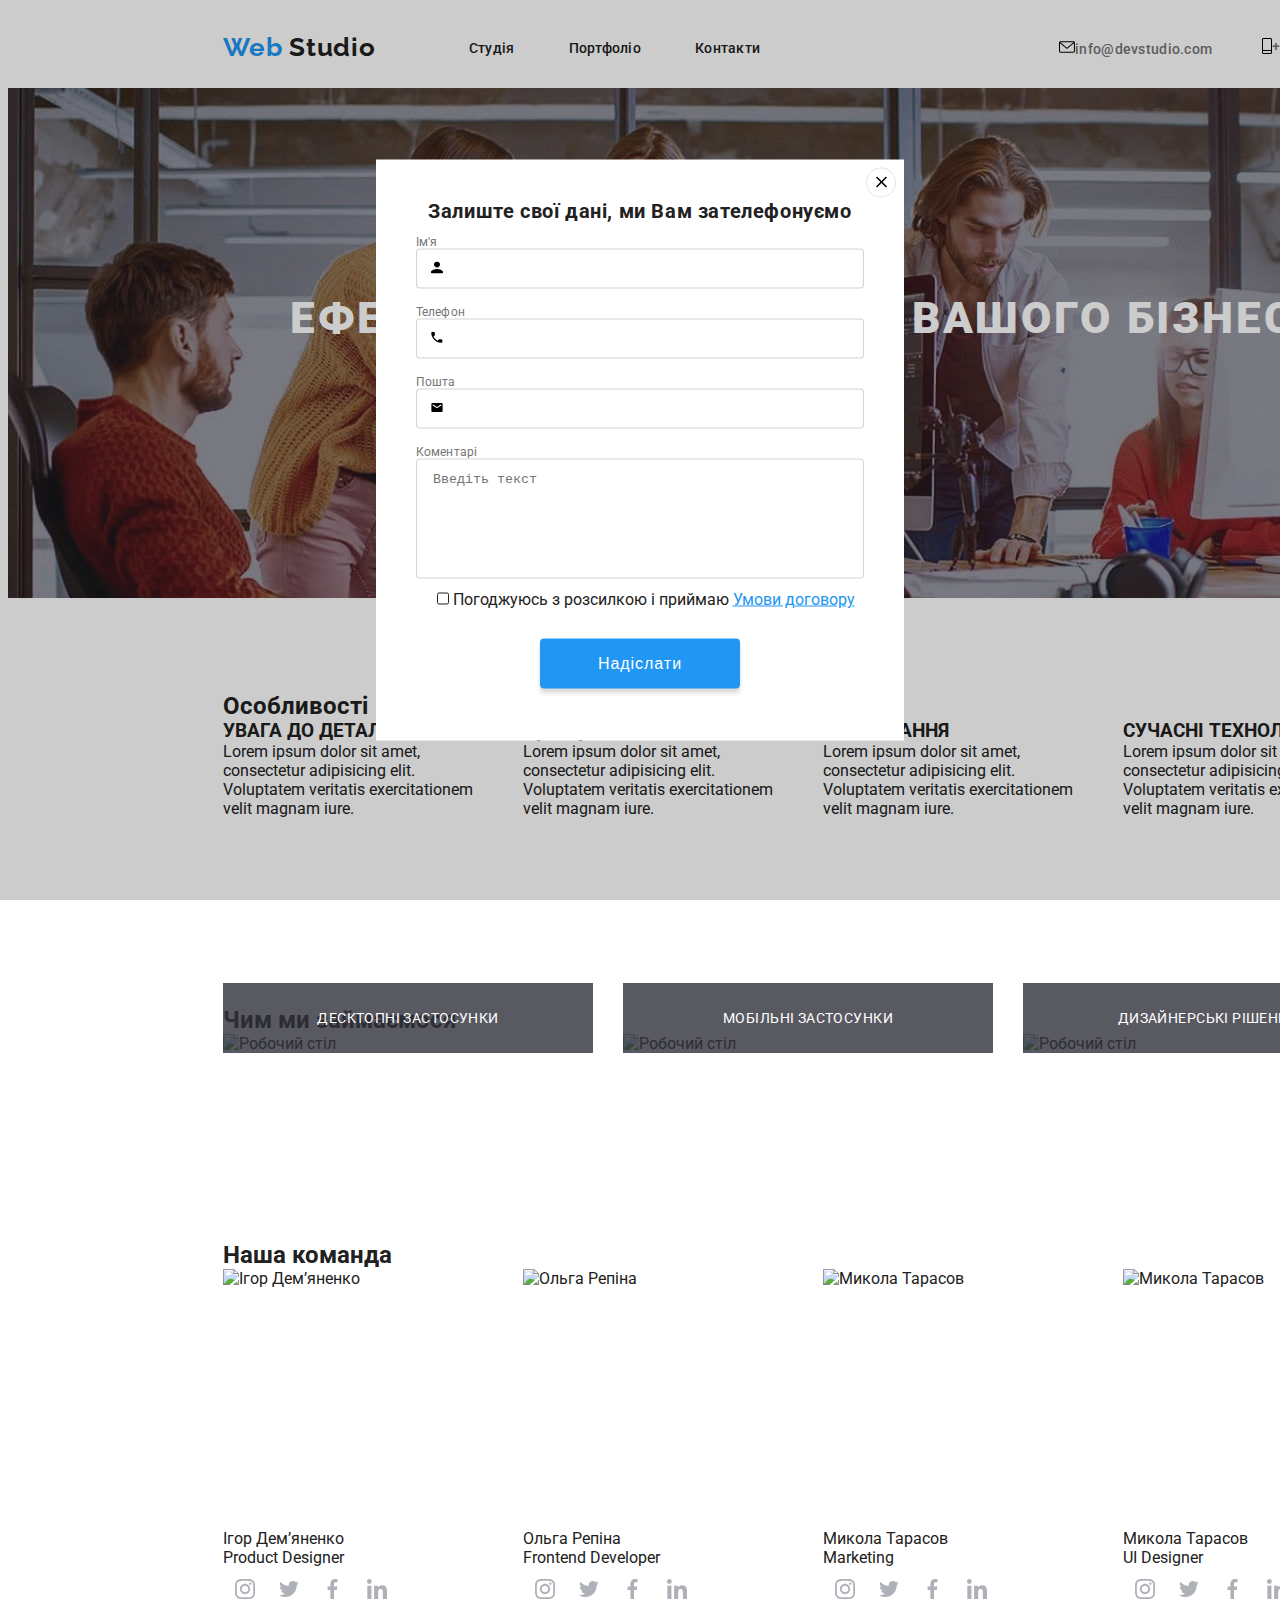
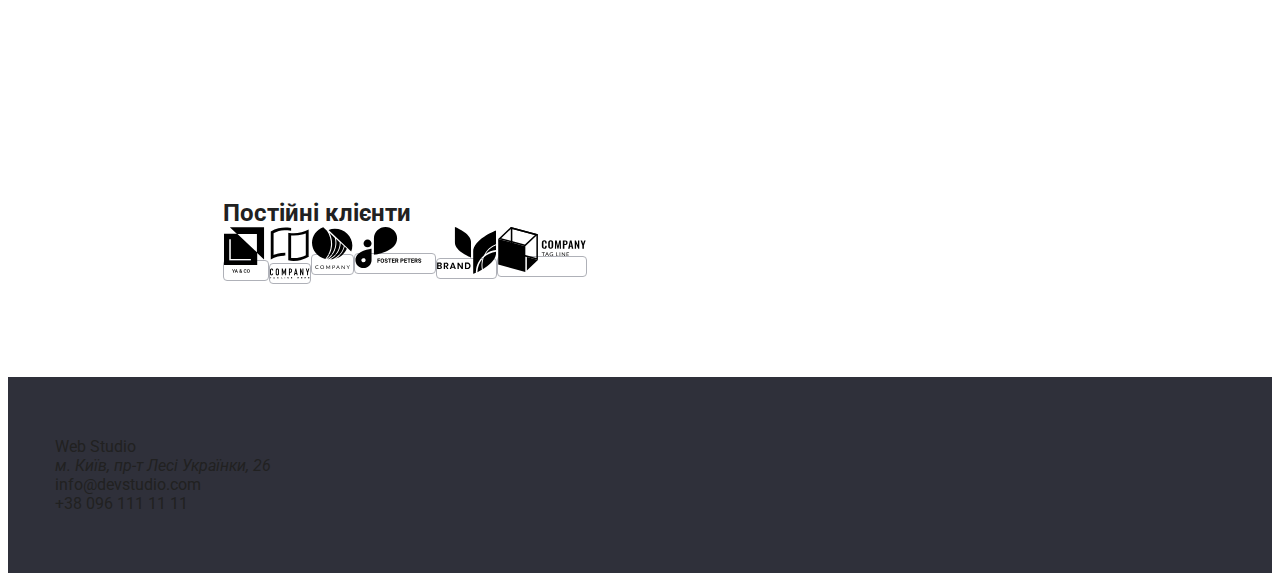
==== index.html @ 1bd87826 "додає сас" ====
<!DOCTYPE html>
<html lang="en">
<head>
    <meta charset="UTF-8">
    <meta http-equiv="X-UA-Compatible" content="IE=edge">
    <meta name="viewport" content="width=device-width, initial-scale=1.0">
    <link rel="preconnect" href="https://fonts.googleapis.com">
    <link rel="preconnect" href="https://fonts.gstatic.com" crossorigin>
    <link href="https://fonts.googleapis.com/css2?family=Raleway:wght@700&family=Roboto:wght@400;500;700&display=swap" rel="stylesheet"> 
    <link rel="stylesheet" href="./css/main.min.css">

    <title>Webstudio</title>
</head>
<body>
    <!-- Шапка -->
   
        <head >
           
            <section class="section header">
            <div class="container nav">
            <a class="logo" href="./"><span>Web</span> Studio</a>
            <nav>
               <ul class="nav-list">
                <li class="nav-item">
                    <a class="nav-link" href="./">Студія</a>
                </li>
                <li class="nav-item">
                    <a class="nav-link" href="./portfolio.html">Портфоліо</a>
                </li>
                <li class="nav-item">
                    <a class="nav-link" href="./">Контакти</a>
                </li>
               </ul>
            </nav>
            <ul  class="contacts-list">
                <li class="contact-item">
                    <a class="contact-link" href="">
                        <svg width="16" height="12" class="svg-icon">
                            <use href="./images/symbol-defs.svg#icon-email"></use>
                        </svg>
                        info@devstudio.com</a>
                   
 
                </li>
                <li class="contact-item">
                    <a class="contact-link" href="">
                        <svg width="10" height="16" class="svg-icon">
                            <use href="./images/symbol-defs.svg#icon-phone"></use>
                        </svg>
                        +38 096 111 11 11</a>
                </li>
            </ul>
       
        
           </div>
        </section>
        </head>
        <main>
            <!-- Секція герой -->
            <section class="section hero">
            <div class="container" style="text-align:center">
                <h1 class="hero-title">Ефективні рішення для вашого бізнесу</h1>
                <button class="hero-button" type="button" data-modal-open>Замовити послугу</button>
                <!-- бекдроп -->
            <div class="backdrop " data-modal>
            <!-- модальне вікно -->
            <div class="modal">
            <button class="closebutton" type="button" data-modal-close>
                <svg class="svgclosebutton" width="18" height="18">
                    <use href="./images/symbol-defs.svg#close"></use>
                </svg>
            </button>
            <h2 class="modal-title">
                Залиште свої дані, ми Вам зателефонуємо
            </h2>
            <ul class="fields">
                <li class="field-item">
                    <label for="name">Ім'я</label>
                    <input  class="modal-input" type="text" name="name" id="name" >
                    <svg width="12" height="12" class="modal-icon">
                        <use href="./images/symbol-defs.svg#name"></use>
                    </svg>

                </li>
                <li class="field-item">
                    <label for="tel">Телефон</label>
                    <input  class="modal-input" type="tel" name="tel" id="tel">
                    <svg width="12" height="12" class="modal-icon">
                        <use href="./images/symbol-defs.svg#tel"></use>
                    </svg>
                </li>
                <li class="field-item">
                    <label for="mail">Пошта</label>
                    <input  class="modal-input" type="mail" name="mail" id="mail">
                    <svg width="12" height="12" class="modal-icon">
                        <use href="./images/symbol-defs.svg#email"></use>
                    </svg>
                </li>
                <li class="field-item">
                    <label for="comment">Коментарі</label>
                    <textarea  class="modal-input "  name="comment" id="comment" placeholder="Введіть текст"></textarea>
                </li>
            </ul>
            <div class="checkbox">
                <label>
                    <input class="modallink" type="checkbox" name="checkbox" >
                     <svg class="checkbox-icon" width="12" height="12" >
                         <use href="./images/symbol-defs.svg#check"></use>
                     </svg>
                     Погоджуюсь з розсилкою і приймаю 
                     <a  class="checkbox-link" href="">Умови договору</a>
                    
                 </label>
            </div>
           
            <button class="modal-button" type="button">
                <p class="modalbuttontext">Надіслати</p>
            </button>
            
         </div>
        </div>
    </div>
            </section>
            <section class="section">
                <!-- Секція осоюливості -->
               <div class="container">
                <h2>Особливості</h2>
                <ul class="fetures">
                    <li class="fetures-item">
                        <h3>УВАГА ДО ДЕТАЛЕЙ</h3>
                        <p> Lorem ipsum dolor sit amet, consectetur adipisicing elit. Voluptatem veritatis exercitationem velit magnam iure.</p>
                    </li>
                    <li class="fetures-item">
                        <h3>ПунктуальнІсть</h3>
                        <p>Lorem ipsum dolor sit amet, consectetur adipisicing elit. Voluptatem veritatis exercitationem velit magnam iure.</p>
                    </li>
                    <li class="fetures-item">
                        <h3>ПЛАНУВАННЯ</h3>
                        <p> Lorem ipsum dolor sit amet, consectetur adipisicing elit. Voluptatem veritatis exercitationem velit magnam iure.</p>
                    </li>
                    <li class="fetures-item">
                        <h3>СУЧАСНІ ТЕХНОЛОГІЇ</h3>
                        <p>Lorem ipsum dolor sit amet, consectetur adipisicing elit. Voluptatem veritatis exercitationem velit magnam iure. </p>
                    </li>
                </ul>
               </div>
            </section>
            <section class="section" >
                <!-- Чим ми займаємось -->
               <div class="container">
                 <h2>Чим ми займаємося</h2>
                <ul class="work">
                    <li class="work-item">
                        <div class="thumbwhatwedo">
                            <img src="./images/img (2).jpg" alt="Робочий стіл">
                        
                        <div class="overlaywhatwedo">
                            <p class="overlaywhatwedo-text">
                                ДЕСКТОПНІ ЗАСТОСУНКИ
                            </p>
                            </div>
                        </div>
                        
                    </li> 
                    <li class="work-item">
                        <div class="thumbwhatwedo">
                            <img src="./images/img (1).jpg" alt="Робочий стіл">
                        
                        <div class="overlaywhatwedo">
                            <p class="overlaywhatwedo-text">
                                МОБІЛЬНІ ЗАСТОСУНКИ
                            </p>
                            </div>
                        </div>
                        
                    </li>
                     <li class="work-item">
                        <div class="thumbwhatwedo">
                            <img src="./images/img (3).jpg" alt="Робочий стіл">
                        
                        <div class="overlaywhatwedo">
                            <p class="overlaywhatwedo-text">
                                ДИЗАЙНЕРСЬКІ РІШЕННЯ
                            </p>
                            </div>
                        </div>
                        
                    </li>
                </ul>
            </div>
            </section>
            <!-- Наша команда-->
            <section class="section">
                <div class="container">
                    <h2>Наша команда</h2>
                    <ul class="team">
                        <li class="team-members">
                            <img src="./images/img.jpg" alt="Ігор Дем’яненко">
                            <p>Ігор Дем’яненко</p>
                            <p>Product Designer</p>
                            <ul class="sosialmedia">
                                <li><a class="svglist"  href="">
                                    <svg class="svgstyle">
                                    <use  href="./images/symbol-defs.svg#icon-instagram" ></use>
                                    </svg>
                                    </a>
                                </li>
                                <li><a class="svglist"  href="">
                                    <svg class="svgstyle">
                                    <use href="./images/symbol-defs.svg#icon-twitter" ></use>
                                    </svg>
                                     </a>
                                </li>
                                <li><a class="svglist"  href="">
                                    <svg  class="svgstyle">
                                    <use href="./images/symbol-defs.svg#icon-facebook" ></use>
                                    </svg>
                                    </a>
                                </li>
                                <li><a class="svglist"  href="">
                                    
                                    <svg class="svgstyle">
                                    <use href="./images/symbol-defs.svg#icon-in" ></use>
                                    </svg>
                                    </a>
                                 </li>
                            </ul>
                           
                        </li>
                        <li class="team-members">
                            <img src="./images/img (4).jpg" alt="Ольга Репіна">
                            <p>Ольга Репіна</p>
                            <p>Frontend Developer</p>
                            <ul class="sosialmedia">
                                <li><a class="svglist" href="">
                                    <svg class="svgstyle">
                                    <use  href="./images/symbol-defs.svg#icon-instagram" ></use>
                                    </svg>
                                    </a>
                                </li>
                                <li><a class="svglist" href="">
                                    <svg class="svgstyle">
                                    <use href="./images/symbol-defs.svg#icon-twitter" ></use>
                                    </svg>
                                     </a>
                                </li>
                                <li><a class="svglist" href="">
                                    <svg class="svgstyle">
                                    <use href="./images/symbol-defs.svg#icon-facebook" ></use>
                                    </svg>
                                    </a>
                                </li>
                                <li><a class="svglist" href="">
                                    
                                    <svg class="svgstyle">
                                    <use href="./images/symbol-defs.svg#icon-in" ></use>
                                    </svg>
                                    </a>
                                 </li>
                            </ul>
                        </li>
                        <li class="team-members">
                            <img src="./images/img (5).jpg" alt="Микола Тарасов">
                            <p>Микола Тарасов</p>
                            <p>Marketing</p>
                            <ul class="sosialmedia">
                                <li><a class="svglist" href="">
                                    <svg class="svgstyle">
                                    <use  href="./images/symbol-defs.svg#icon-instagram" ></use>
                                    </svg>
                                    </a>
                                </li>
                                <li><a class="svglist" href="">
                                    <svg class="svgstyle">
                                    <use href="./images/symbol-defs.svg#icon-twitter" ></use>
                                    </svg>
                                     </a>
                                </li>
                                <li><a class="svglist" href="">
                                    <svg class="svgstyle">
                                    <use href="./images/symbol-defs.svg#icon-facebook" ></use>
                                    </svg>
                                    </a>
                                </li>
                                <li><a class="svglist" href="">
                                    
                                    <svg class="svgstyle">
                                    <use href="./images/symbol-defs.svg#icon-in" ></use>
                                    </svg>
                                    </a>
                                 </li>
                            </ul>
                        </li>
                        <li class="team-members">
                            <img src="./images/img (6).jpg" alt="Микола Тарасов">
                            <p>Микола Тарасов</p>
                            <p>UI Designer</p>
                            <ul class="sosialmedia">
                                <li><a class="svglist" href="">
                                    <svg class="svgstyle">
                                    <use  href="./images/symbol-defs.svg#icon-instagram" ></use>
                                    </svg>
                                    </a>
                                </li>
                                <li><a class="svglist" href="">
                                    <svg class="svgstyle">
                                    <use href="./images/symbol-defs.svg#icon-twitter" ></use>
                                    </svg>
                                     </a>
                                </li>
                                <li><a class="svglist" href="">
                                    <svg class="svgstyle">
                                    <use href="./images/symbol-defs.svg#icon-facebook" ></use>
                                    </svg>
                                    </a>
                                </li>
                                <li><a class="svglist" href="">
                                    
                                    <svg class="svgstyle">
                                    <use href="./images/symbol-defs.svg#icon-in" ></use>
                                    </svg>
                                    </a>
                                 </li>
                            </ul> 
                        </li>
                    </ul>
                </div>
            </section>
            <!-- Постійні клієнти -->
            <section class="section">
                <div class="container">
                    <h2 class="title">Постійні клієнти</h2>
                    <ul class="customers-list">
                        <li class="customers-item">
                            <a href="" class="customers-link">
                                <svg width="44.27px" height="49.23px">
                                    <use href="./images/symbol-defs.svg#icon-yago"></use>
                                </svg>
                            </a></li>
                        <li class="customers-item">
                            <a href="" class="customers-link">
                                <svg width="40" height="52">
                                    <use href="./images/symbol-defs.svg#icon-company-teg-line-here"></use>
                                </svg>
                            </a></li>
                        <li class="customers-item">
                            <a href="" class="customers-link">
                                <svg  width="41" height="42.6">
                                    <use href="./images/symbol-defs.svg#icon-company"></use>
                                </svg>
                            </a></li>
                        <li class="customers-item">
                            <a href="" class="customers-link">
                                <svg  width="79.66px" height="42.02">
                                    <use href="./images/symbol-defs.svg#icon-fostern-peterns"></use>
                                </svg>
                            </a></li>
                        <li class="customers-item">
                            <a href="" class="customers-link">
                               <svg  width="59" height="47">
                                <use href="./images/symbol-defs.svg#icon-brand"></use>
                               </svg>
                            </a></li>
                        <li class="customers-item">
                            <a href="" class="customers-link">
                               <svg  width="88.48px" height="45.44">
                                <use href="./images/symbol-defs.svg#icon-company-tag-line"></use>
                               </svg>
                            </a></li>
                    </ul>
                </div>
            </section>
        </main>
        <!-- футер -->
        <footer class="footer">
           <div class="container">
             <a href="./"><span>Web</span> Studio</a>
            <address>м. Київ, пр-т Лесі Українки, 26</address>
            <ul>
                
                <li>
                    <a href="mail:info@devstudio.com">info@devstudio.com</a>
                </li>
                <li>
                    <a href="tel:+380961111111">+38 096 111 11 11</a>
                </li>
            </ul>
        </div>
        </footer>
        <script src="./Js/jmodal.js" type="module"></script>
</body>
</html>
---- css/main.min.css ----
:root{--accent-color: #2196F3;--primary-text-color: #212121;--secondary-text-color:#757575;--thirdly-text-color: #FFFFFF;--background-color:#2F303A;--svg:#AFB1B8;--card-border-line: #EEEEEE}body{font-family:"Roboto",sans-serif;color:var(--primary-text-color)}*,*::before,*::after{-webkit-box-sizing:border-box;box-sizing:border-box}h1,h2,h3,p,ul{padding:0;margin:0}a{text-decoration:none;margin:0;padding:0;color:var(--primary-text-color)}ul{list-style:none}img{display:block;max-width:100%;height:auto}.section{width:1600px;padding-top:94px;padding-bottom:94px}.container{width:1200px;padding-left:15px;padding-right:15px;margin-left:auto;margin-right:auto}.section.header{padding-top:24px;padding-bottom:25px}.container.nav{display:-webkit-box;display:-ms-flexbox;display:flex;-webkit-box-align:center;-ms-flex-align:center;align-items:center}.logo{font-family:"Raleway";font-style:normal;font-weight:700;font-size:26px;line-height:31px;letter-spacing:.03em;color:#212121}.logo span{color:var(--accent-color)}nav{margin-left:93px}.nav-list{display:-webkit-box;display:-ms-flexbox;display:flex}.nav-item:not(:first-child){margin-left:54px}.nav-link,.contact-link{font-style:normal;font-weight:500;font-size:14px;line-height:16px;letter-spacing:.02em;color:var(--primary-text-color);-webkit-transition:color 250ms cubic-bezier(0.4, 0, 0.2, 1) 250ms;transition:color 250ms cubic-bezier(0.4, 0, 0.2, 1) 250ms}.svg-icon{border-right:10px}.nav-link:hover,.nav-link:focus,.contact-link:hover,.contact-link:focus{color:var(--accent-color)}.contacts-list{display:-webkit-box;display:-ms-flexbox;display:flex;margin-left:auto}.contact-item:not(:first-child){margin-left:50px}.contact-link{color:var(--secondary-text-color);display:-webkit-inline-box;display:-ms-inline-flexbox;display:inline-flex}.hero{padding-top:200px;padding-bottom:200px;background-image:-webkit-gradient(linear, left bottom, left top, from(rgba(47, 48, 58, 0.4)), to(rgba(47, 48, 58, 0.4))),url(/images/images.hero/Img\ \(3\)\ \(1\).jpg);background-image:linear-gradient(0deg, rgba(47, 48, 58, 0.4), rgba(47, 48, 58, 0.4)),url(/images/images.hero/Img\ \(3\)\ \(1\).jpg);background-size:center}section{width:1600px;padding-top:94px;padding-bottom:94px}.hero,footer{background-color:var(--background-color)}.hero-title{font-style:normal;font-weight:900;font-size:44px;line-height:60px;text-align:center;letter-spacing:.06em;text-transform:uppercase;color:var(--thirdly-text-color)}.hero-button{display:-webkit-inline-box;display:-ms-inline-flexbox;display:inline-flex;background-color:var(--accent-color);color:var(--thirdly-text-color);font-weight:700;font-size:16px;line-height:30px;border:none;border-radius:4px;padding:10px 24px;cursor:pointer}.backdrop{z-index:3;position:fixed;top:0;left:0;width:100%;height:100%;background-color:rgba(0,0,0,.2)}.backdrop.is-hidden{opacity:0;pointer-events:none}.modal{position:absolute;top:50%;left:50%;-webkit-transform:translate(-50%, -50%);transform:translate(-50%, -50%);padding:40px;width:528px;height:581px;background-color:var(--thirdly-text-color)}.closebutton{background-color:var(--thirdly-text-color);border:1px solid rgba(0,0,0,.1);border-radius:50%;width:30px;height:30px;position:absolute;top:8px;right:8px}.svgclosebutton{width:11px;height:11px}.modal-title{font-weight:700;font-size:20px;line-height:23px;text-align:center;letter-spacing:.03em;margin-bottom:12px}.modal-icon{position:absolute;top:50%;left:15px}.fields{display:-webkit-box;display:-ms-flexbox;display:flex;-webkit-box-orient:vertical;-webkit-box-direction:normal;-ms-flex-direction:column;flex-direction:column}.field-item:focus-within .modal-icon,.field-item:focus-within label{fill:var(--accent-color)}.field-item:focus-within input,.field-item:focus-within textarea{border:1px solid var(--accent-color)}.field-item{position:relative;text-align:left;font-weight:400;font-size:12px;line-height:14px;letter-spacing:.01em;color:var(--secondary-text-color)}.field-item:not(:last-child){margin-bottom:16px}.field-item input{width:100%;height:40px;padding-left:42px;border:1px solid rgba(33,33,33,.2);border-radius:4px;outline:none}.field-item textarea{resize:none;width:100%;height:120px;padding:12px 16px;outline:none;border:1px solid rgba(33,33,33,.2);border-radius:4px}.checkbox-link{text-decoration:underline;color:var(--accent-color)}.checkbox input{-webkit-appearance:none;-moz-appearance:none;appearance:none}.checkbox-icon{border:1px solid var(--primary-text-color);border-radius:2px;fill:var(--thirdly-text-color)}.checkbox input:checked+.checkbox-icon{background-color:var(--accent-color);border:1px solid var(--accent-color)}.modallink{margin-top:20px}.modal-button{width:200px;height:50px;-webkit-box-shadow:0px 4px 4px rgba(0,0,0,.15);box-shadow:0px 4px 4px rgba(0,0,0,.15);border-radius:4px;background-color:var(--accent-color);border:none;margin-top:30px}.modalbuttontext{font-size:16px;line-height:30px;-webkit-box-align:center;-ms-flex-align:center;align-items:center;text-align:center;letter-spacing:.06em;color:var(--thirdly-text-color)}.fetures{display:-webkit-box;display:-ms-flexbox;display:flex;-webkit-box-pack:justify;-ms-flex-pack:justify;justify-content:space-between}.fetures-item{width:270px}.thumbwhatwedo{position:relative}.overlaywhatwedo{position:absolute;background-color:rgba(47,48,58,.8);color:var(--thirdly-text-color);bottom:0;width:100%;padding:27px}.overlaywhatwedo-text{font-size:14px;line-height:16px;text-align:center;letter-spacing:.03em}.work{display:-webkit-box;display:-ms-flexbox;display:flex;-ms-flex-wrap:wrap;flex-wrap:wrap;margin:-15px}.work-item{width:calc((100% - 90px)/3);margin:15px}.team{display:-webkit-box;display:-ms-flexbox;display:flex;-ms-flex-wrap:wrap;flex-wrap:wrap;margin:-15px}.team-members{width:calc((100% - 120px)/4);margin:15px}.team-members img{height:260px;width:270px}.sosialmedia{display:-webkit-box;display:-ms-flexbox;display:flex}.svglist{display:-webkit-inline-box;display:-ms-inline-flexbox;display:inline-flex;width:44px;height:44px;-webkit-box-pack:center;-ms-flex-pack:center;justify-content:center;-webkit-box-align:center;-ms-flex-align:center;align-items:center;border-radius:50%;background-color:#fff;color:#afb1b8;-webkit-box-orient:horizontal;-webkit-box-direction:normal;-ms-flex-direction:row;flex-direction:row;-webkit-transition:background-color 250ms cubic-bezier(0.4, 0, 0.2, 1),color 250ms cubic-bezier(0.4, 0, 0.2, 1) 250ms;transition:background-color 250ms cubic-bezier(0.4, 0, 0.2, 1),color 250ms cubic-bezier(0.4, 0, 0.2, 1) 250ms}.svgstyle{width:20px;height:20px;fill:currentColor}.svglist:hover,.svglist:focus{background-color:#2196f3;color:#fff}.customers-list{display:-webkit-box;display:-ms-flexbox;display:flex}.customers-link{width:170px;border:1px solid var(--svg);border-radius:4px;color:var(--svg);-webkit-box-orient:horizontal;-webkit-box-direction:normal;-ms-flex-direction:row;flex-direction:row}.customers-link:hover,.customers-link:focus{border:1px solid var(--accent-color)}footer{padding-top:60px;padding-bottom:60px}.filter{display:-webkit-box;display:-ms-flexbox;display:flex;-webkit-box-pack:center;-ms-flex-pack:center;justify-content:center;margin-bottom:50px}.filter-item:not(:last-child){margin-right:8px}.filter-btn{border-radius:4px;border:none;padding:6px 26px;font-weight:500;font-size:16px;line-height:26px;text-align:center;letter-spacing:.03em;background:#f5f4fa;-webkit-transition:background-color 250ms cubic-bezier(0.4, 0, 0.2, 1),color 250ms cubic-bezier(0.4, 0, 0.2, 1) 250ms;transition:background-color 250ms cubic-bezier(0.4, 0, 0.2, 1),color 250ms cubic-bezier(0.4, 0, 0.2, 1) 250ms}.filter-btn:hover,.filter-btn:focus{background:var(--accent-color);color:var(--thirdly-text-color);-webkit-box-shadow:0px 3px 1px rgba(0,0,0,.1),0px 1px 2px rgba(0,0,0,.08),0px 2px 2px rgba(0,0,0,.12);box-shadow:0px 3px 1px rgba(0,0,0,.1),0px 1px 2px rgba(0,0,0,.08),0px 2px 2px rgba(0,0,0,.12)}.examples{margin:-15px;display:-webkit-box;display:-ms-flexbox;display:flex;-ms-flex-wrap:wrap;flex-wrap:wrap}.examples-link{width:calc((100% - 90px)/3);margin:15px}.thumb{position:relative;overflow:hidden}.overlay{background-color:rgba(33,150,243,.9);padding:69px 24px;position:absolute;top:0;left:0;width:100%;height:100%;-webkit-transform:translateY(100%);transform:translateY(100%);-webkit-transition:-webkit-transform 250ms cubic-bezier(0.4, 0, 0.2, 1);transition:-webkit-transform 250ms cubic-bezier(0.4, 0, 0.2, 1);transition:transform 250ms cubic-bezier(0.4, 0, 0.2, 1);transition:transform 250ms cubic-bezier(0.4, 0, 0.2, 1), -webkit-transform 250ms cubic-bezier(0.4, 0, 0.2, 1)}.examples-link:hover .overlay,.examples-link:focus .overlay{-webkit-transform:translateY(0);transform:translateY(0)}.examples-link:hover .link-text,.examples-link:focus .link-text{-webkit-box-shadow:0px 1px 1px rgba(0,0,0,.12),0px 4px 4px rgba(0,0,0,.06),1px 4px 6px rgba(0,0,0,.16);box-shadow:0px 1px 1px rgba(0,0,0,.12),0px 4px 4px rgba(0,0,0,.06),1px 4px 6px rgba(0,0,0,.16)}.overlay-text{font-size:18px;line-height:28px;letter-spacing:.03em;color:var(--thirdly-text-color)}.link-text{padding:20px 24px;border-left:1px solid var(--card-border-line);border-right:1px solid var(--card-border-line);border-bottom:1px solid var(--card-border-line)}/*# sourceMappingURL=main.min.css.map */
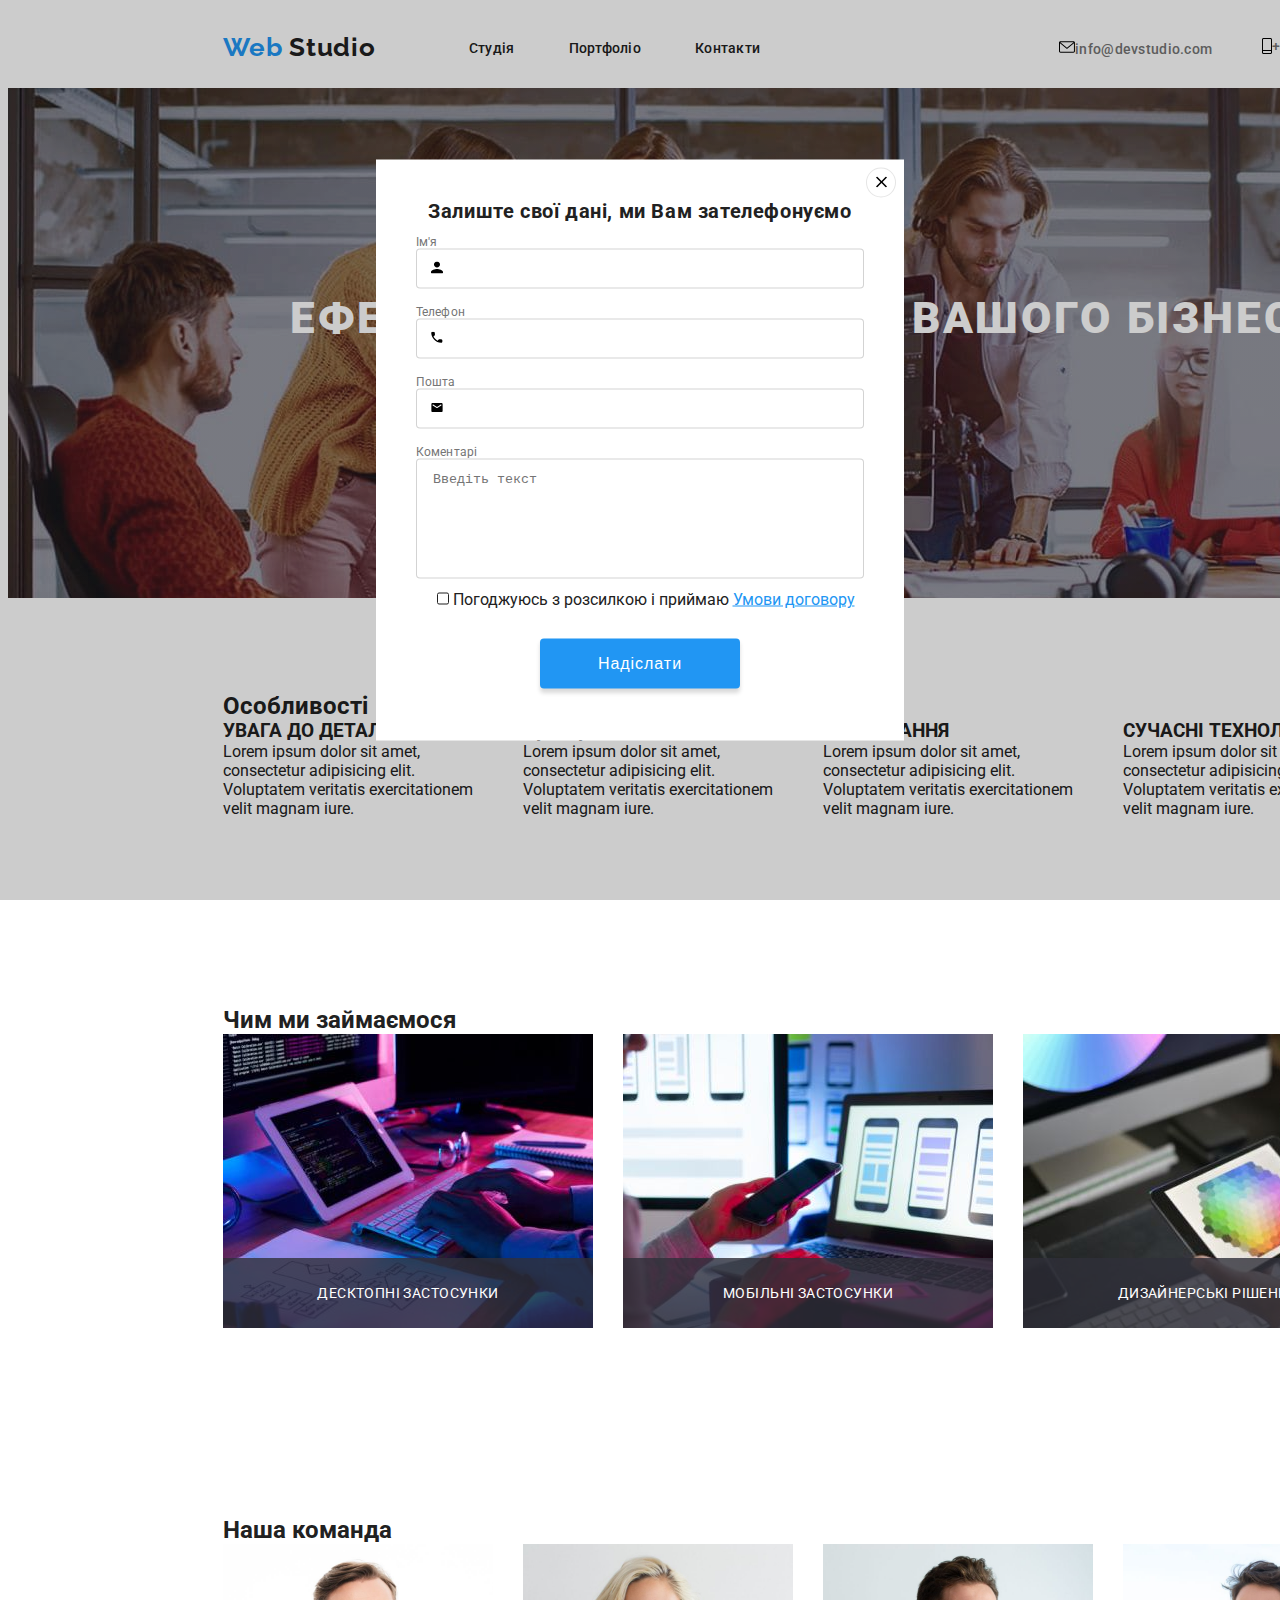
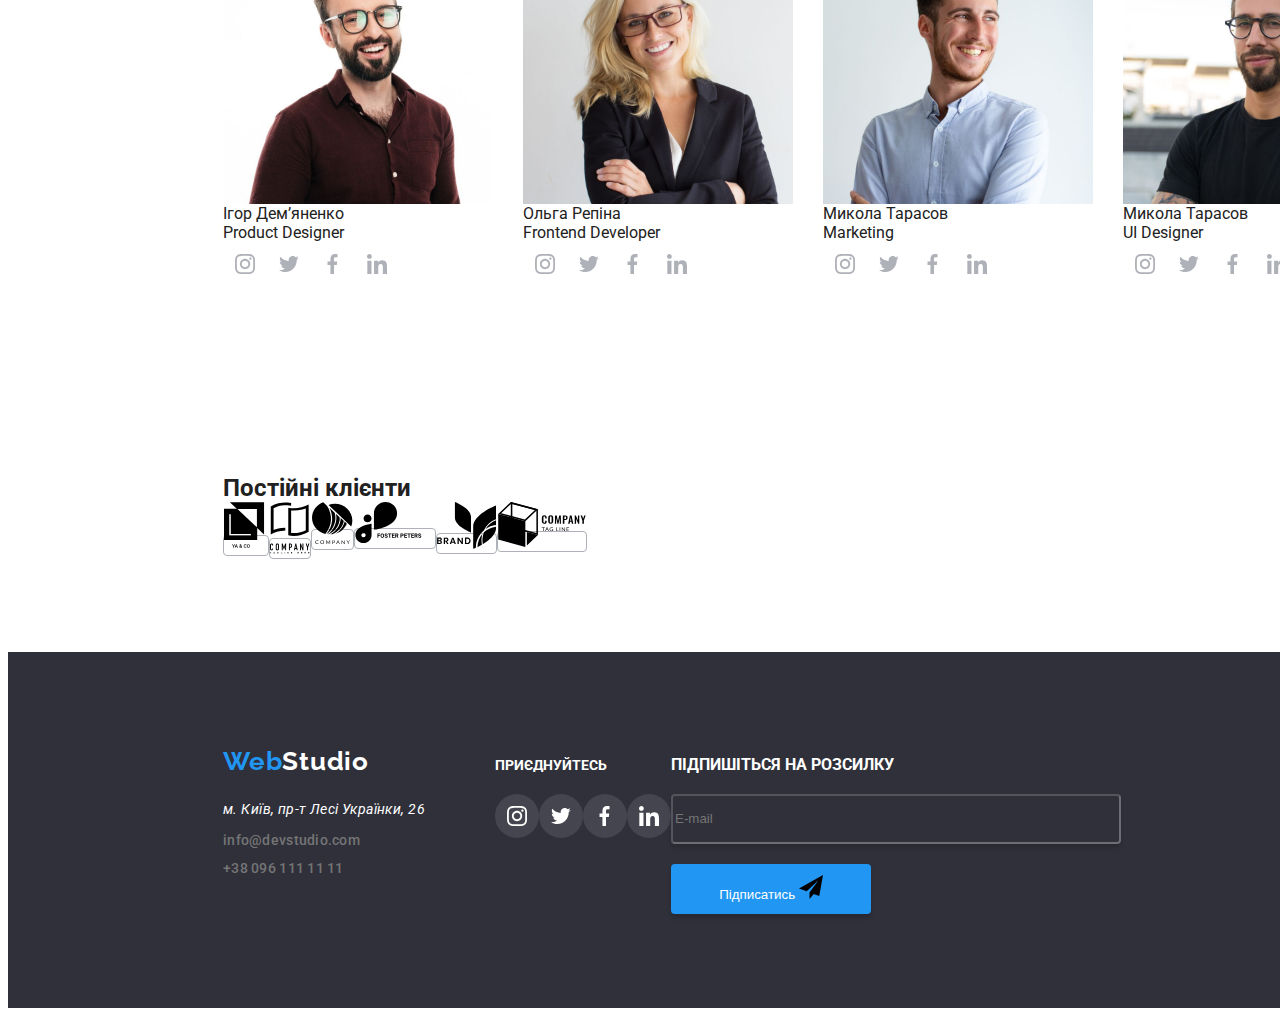
==== commit 79705e67: "додає футер" ====
--- a/index.html
+++ b/index.html
@@ -152,7 +152,7 @@
                 <ul class="work">
                     <li class="work-item">
                         <div class="thumbwhatwedo">
-                            <img src="./images/img (2).jpg" alt="Робочий стіл">
+                            <img src="./images/images.hero/3 photo web/img (2).jpg" alt="Робочий стіл">
                         
                         <div class="overlaywhatwedo">
                             <p class="overlaywhatwedo-text">
@@ -164,7 +164,7 @@
                     </li> 
                     <li class="work-item">
                         <div class="thumbwhatwedo">
-                            <img src="./images/img (1).jpg" alt="Робочий стіл">
+                            <img src="./images/images.hero/3 photo web/img (1).jpg" alt="Робочий стіл">
                         
                         <div class="overlaywhatwedo">
                             <p class="overlaywhatwedo-text">
@@ -176,7 +176,7 @@
                     </li>
                      <li class="work-item">
                         <div class="thumbwhatwedo">
-                            <img src="./images/img (3).jpg" alt="Робочий стіл">
+                            <img src="./images/images.hero/3 photo web/img (3).jpg" alt="Робочий стіл">
                         
                         <div class="overlaywhatwedo">
                             <p class="overlaywhatwedo-text">
@@ -195,7 +195,7 @@
                     <h2>Наша команда</h2>
                     <ul class="team">
                         <li class="team-members">
-                            <img src="./images/img.jpg" alt="Ігор Дем’яненко">
+                            <img src="./images/images.hero/Workers/img.jpg" alt="Ігор Дем’яненко">
                             <p>Ігор Дем’яненко</p>
                             <p>Product Designer</p>
                             <ul class="sosialmedia">
@@ -228,7 +228,7 @@
                            
                         </li>
                         <li class="team-members">
-                            <img src="./images/img (4).jpg" alt="Ольга Репіна">
+                            <img src="./images/images.hero/Workers/img (4).jpg" alt="Ольга Репіна">
                             <p>Ольга Репіна</p>
                             <p>Frontend Developer</p>
                             <ul class="sosialmedia">
@@ -260,7 +260,7 @@
                             </ul>
                         </li>
                         <li class="team-members">
-                            <img src="./images/img (5).jpg" alt="Микола Тарасов">
+                            <img src="./images/images.hero/Workers/img (5).jpg" alt="Микола Тарасов">
                             <p>Микола Тарасов</p>
                             <p>Marketing</p>
                             <ul class="sosialmedia">
@@ -292,7 +292,7 @@
                             </ul>
                         </li>
                         <li class="team-members">
-                            <img src="./images/img (6).jpg" alt="Микола Тарасов">
+                            <img src="./images/images.hero/Workers/img (6).jpg" alt="Микола Тарасов">
                             <p>Микола Тарасов</p>
                             <p>UI Designer</p>
                             <ul class="sosialmedia">
@@ -372,20 +372,65 @@
             </section>
         </main>
         <!-- футер -->
-        <footer class="footer">
-           <div class="container">
-             <a href="./"><span>Web</span> Studio</a>
+        <footer class="section footer">
+            <div class="container footer-items">
+                <div class="footer-contacts">
+                <a class="logo" href="./"><span>Web</span>Studio</a>
             <address>м. Київ, пр-т Лесі Українки, 26</address>
-            <ul>
+            <ul class="contacts-list">    
+                <li class="contact-item">
+                    <a class="contact-link" href="mail:info@devstudio.com">info@devstudio.com</a>
+                </li>
+                <li class="contact-item">
+                    <a class="contact-link" href="tel:+380961111111">+38 096 111 11 11</a>
+                </li>
+            </ul>
+                </div>
+            <!-- Приєднуйтесь -->
+            <div class="join">
+                <b class="join-networks">Приєднуйтесь</b>
+                <ul class="networks-list">
+                    <li class="networks-item">
+                        <a class="networks-link" href="">
+                            <svg class="networks-icon" width="20" height="20">
+                                <use href="./images/symbol-defs.svg#icon-instagram"></use>
+                            </svg>
+                        </a>
+                    </li>
+                    <li class="networks-item">
+                        <a class="networks-link" href="">
+                            <svg class="networks-icon" width="20" height="20">
+                                <use href="./images/symbol-defs.svg#icon-twitter"></use>
+                            </svg>
+                        </a>
+                    </li>
+                    <li class="networks-item">
+                        <a class="networks-link" href="">
+                            <svg class="networks-icon" width="20" height="20">
+                                <use href="./images/symbol-defs.svg#icon-facebook"></use>
+                            </svg>
+                        </a>
+                    </li>
+                    <li class="networks-item">
+                        <a class="networks-link" href="">
+                            <svg class="networks-icon" width="20" height="20">
+                                <use href="./images/symbol-defs.svg#icon-in"></use>
+                            </svg>
+                        </a>
+                    </li>
+                            </ul>
+            </div>
+            <div>
+               
+                <b class="footertext">ПІДПИШІТЬСЯ НА РОЗСИЛКУ</b>
+                <input  class="footer-input" type="mail" name="mail" id="mail" placeholder="E-mail">
+                <button class="footer-button">Підписатись
+                     <svg width="24" height="24" class="send-icon">
+                    <use href="./images/symbol-defs.svg#send"></use>
+                </svg></button>
                 
-                <li>
-                    <a href="mail:info@devstudio.com">info@devstudio.com</a>
-                </li>
-                <li>
-                    <a href="tel:+380961111111">+38 096 111 11 11</a>
-                </li>
-            </ul>
-        </div>
+            </div>
+            </div>
         </footer>
         <script src="./Js/jmodal.js" type="module"></script>
 </body>
--- a/css/main.min.css
+++ b/css/main.min.css
@@ -1 +1 @@
-:root{--accent-color: #2196F3;--primary-text-color: #212121;--secondary-text-color:#757575;--thirdly-text-color: #FFFFFF;--background-color:#2F303A;--svg:#AFB1B8;--card-border-line: #EEEEEE}body{font-family:"Roboto",sans-serif;color:var(--primary-text-color)}*,*::before,*::after{-webkit-box-sizing:border-box;box-sizing:border-box}h1,h2,h3,p,ul{padding:0;margin:0}a{text-decoration:none;margin:0;padding:0;color:var(--primary-text-color)}ul{list-style:none}img{display:block;max-width:100%;height:auto}.section{width:1600px;padding-top:94px;padding-bottom:94px}.container{width:1200px;padding-left:15px;padding-right:15px;margin-left:auto;margin-right:auto}.section.header{padding-top:24px;padding-bottom:25px}.container.nav{display:-webkit-box;display:-ms-flexbox;display:flex;-webkit-box-align:center;-ms-flex-align:center;align-items:center}.logo{font-family:"Raleway";font-style:normal;font-weight:700;font-size:26px;line-height:31px;letter-spacing:.03em;color:#212121}.logo span{color:var(--accent-color)}nav{margin-left:93px}.nav-list{display:-webkit-box;display:-ms-flexbox;display:flex}.nav-item:not(:first-child){margin-left:54px}.nav-link,.contact-link{font-style:normal;font-weight:500;font-size:14px;line-height:16px;letter-spacing:.02em;color:var(--primary-text-color);-webkit-transition:color 250ms cubic-bezier(0.4, 0, 0.2, 1) 250ms;transition:color 250ms cubic-bezier(0.4, 0, 0.2, 1) 250ms}.svg-icon{border-right:10px}.nav-link:hover,.nav-link:focus,.contact-link:hover,.contact-link:focus{color:var(--accent-color)}.contacts-list{display:-webkit-box;display:-ms-flexbox;display:flex;margin-left:auto}.contact-item:not(:first-child){margin-left:50px}.contact-link{color:var(--secondary-text-color);display:-webkit-inline-box;display:-ms-inline-flexbox;display:inline-flex}.hero{padding-top:200px;padding-bottom:200px;background-image:-webkit-gradient(linear, left bottom, left top, from(rgba(47, 48, 58, 0.4)), to(rgba(47, 48, 58, 0.4))),url(/images/images.hero/Img\ \(3\)\ \(1\).jpg);background-image:linear-gradient(0deg, rgba(47, 48, 58, 0.4), rgba(47, 48, 58, 0.4)),url(/images/images.hero/Img\ \(3\)\ \(1\).jpg);background-size:center}section{width:1600px;padding-top:94px;padding-bottom:94px}.hero,footer{background-color:var(--background-color)}.hero-title{font-style:normal;font-weight:900;font-size:44px;line-height:60px;text-align:center;letter-spacing:.06em;text-transform:uppercase;color:var(--thirdly-text-color)}.hero-button{display:-webkit-inline-box;display:-ms-inline-flexbox;display:inline-flex;background-color:var(--accent-color);color:var(--thirdly-text-color);font-weight:700;font-size:16px;line-height:30px;border:none;border-radius:4px;padding:10px 24px;cursor:pointer}.backdrop{z-index:3;position:fixed;top:0;left:0;width:100%;height:100%;background-color:rgba(0,0,0,.2)}.backdrop.is-hidden{opacity:0;pointer-events:none}.modal{position:absolute;top:50%;left:50%;-webkit-transform:translate(-50%, -50%);transform:translate(-50%, -50%);padding:40px;width:528px;height:581px;background-color:var(--thirdly-text-color)}.closebutton{background-color:var(--thirdly-text-color);border:1px solid rgba(0,0,0,.1);border-radius:50%;width:30px;height:30px;position:absolute;top:8px;right:8px}.svgclosebutton{width:11px;height:11px}.modal-title{font-weight:700;font-size:20px;line-height:23px;text-align:center;letter-spacing:.03em;margin-bottom:12px}.modal-icon{position:absolute;top:50%;left:15px}.fields{display:-webkit-box;display:-ms-flexbox;display:flex;-webkit-box-orient:vertical;-webkit-box-direction:normal;-ms-flex-direction:column;flex-direction:column}.field-item:focus-within .modal-icon,.field-item:focus-within label{fill:var(--accent-color)}.field-item:focus-within input,.field-item:focus-within textarea{border:1px solid var(--accent-color)}.field-item{position:relative;text-align:left;font-weight:400;font-size:12px;line-height:14px;letter-spacing:.01em;color:var(--secondary-text-color)}.field-item:not(:last-child){margin-bottom:16px}.field-item input{width:100%;height:40px;padding-left:42px;border:1px solid rgba(33,33,33,.2);border-radius:4px;outline:none}.field-item textarea{resize:none;width:100%;height:120px;padding:12px 16px;outline:none;border:1px solid rgba(33,33,33,.2);border-radius:4px}.checkbox-link{text-decoration:underline;color:var(--accent-color)}.checkbox input{-webkit-appearance:none;-moz-appearance:none;appearance:none}.checkbox-icon{border:1px solid var(--primary-text-color);border-radius:2px;fill:var(--thirdly-text-color)}.checkbox input:checked+.checkbox-icon{background-color:var(--accent-color);border:1px solid var(--accent-color)}.modallink{margin-top:20px}.modal-button{width:200px;height:50px;-webkit-box-shadow:0px 4px 4px rgba(0,0,0,.15);box-shadow:0px 4px 4px rgba(0,0,0,.15);border-radius:4px;background-color:var(--accent-color);border:none;margin-top:30px}.modalbuttontext{font-size:16px;line-height:30px;-webkit-box-align:center;-ms-flex-align:center;align-items:center;text-align:center;letter-spacing:.06em;color:var(--thirdly-text-color)}.fetures{display:-webkit-box;display:-ms-flexbox;display:flex;-webkit-box-pack:justify;-ms-flex-pack:justify;justify-content:space-between}.fetures-item{width:270px}.thumbwhatwedo{position:relative}.overlaywhatwedo{position:absolute;background-color:rgba(47,48,58,.8);color:var(--thirdly-text-color);bottom:0;width:100%;padding:27px}.overlaywhatwedo-text{font-size:14px;line-height:16px;text-align:center;letter-spacing:.03em}.work{display:-webkit-box;display:-ms-flexbox;display:flex;-ms-flex-wrap:wrap;flex-wrap:wrap;margin:-15px}.work-item{width:calc((100% - 90px)/3);margin:15px}.team{display:-webkit-box;display:-ms-flexbox;display:flex;-ms-flex-wrap:wrap;flex-wrap:wrap;margin:-15px}.team-members{width:calc((100% - 120px)/4);margin:15px}.team-members img{height:260px;width:270px}.sosialmedia{display:-webkit-box;display:-ms-flexbox;display:flex}.svglist{display:-webkit-inline-box;display:-ms-inline-flexbox;display:inline-flex;width:44px;height:44px;-webkit-box-pack:center;-ms-flex-pack:center;justify-content:center;-webkit-box-align:center;-ms-flex-align:center;align-items:center;border-radius:50%;background-color:#fff;color:#afb1b8;-webkit-box-orient:horizontal;-webkit-box-direction:normal;-ms-flex-direction:row;flex-direction:row;-webkit-transition:background-color 250ms cubic-bezier(0.4, 0, 0.2, 1),color 250ms cubic-bezier(0.4, 0, 0.2, 1) 250ms;transition:background-color 250ms cubic-bezier(0.4, 0, 0.2, 1),color 250ms cubic-bezier(0.4, 0, 0.2, 1) 250ms}.svgstyle{width:20px;height:20px;fill:currentColor}.svglist:hover,.svglist:focus{background-color:#2196f3;color:#fff}.customers-list{display:-webkit-box;display:-ms-flexbox;display:flex}.customers-link{width:170px;border:1px solid var(--svg);border-radius:4px;color:var(--svg);-webkit-box-orient:horizontal;-webkit-box-direction:normal;-ms-flex-direction:row;flex-direction:row}.customers-link:hover,.customers-link:focus{border:1px solid var(--accent-color)}footer{padding-top:60px;padding-bottom:60px}.filter{display:-webkit-box;display:-ms-flexbox;display:flex;-webkit-box-pack:center;-ms-flex-pack:center;justify-content:center;margin-bottom:50px}.filter-item:not(:last-child){margin-right:8px}.filter-btn{border-radius:4px;border:none;padding:6px 26px;font-weight:500;font-size:16px;line-height:26px;text-align:center;letter-spacing:.03em;background:#f5f4fa;-webkit-transition:background-color 250ms cubic-bezier(0.4, 0, 0.2, 1),color 250ms cubic-bezier(0.4, 0, 0.2, 1) 250ms;transition:background-color 250ms cubic-bezier(0.4, 0, 0.2, 1),color 250ms cubic-bezier(0.4, 0, 0.2, 1) 250ms}.filter-btn:hover,.filter-btn:focus{background:var(--accent-color);color:var(--thirdly-text-color);-webkit-box-shadow:0px 3px 1px rgba(0,0,0,.1),0px 1px 2px rgba(0,0,0,.08),0px 2px 2px rgba(0,0,0,.12);box-shadow:0px 3px 1px rgba(0,0,0,.1),0px 1px 2px rgba(0,0,0,.08),0px 2px 2px rgba(0,0,0,.12)}.examples{margin:-15px;display:-webkit-box;display:-ms-flexbox;display:flex;-ms-flex-wrap:wrap;flex-wrap:wrap}.examples-link{width:calc((100% - 90px)/3);margin:15px}.thumb{position:relative;overflow:hidden}.overlay{background-color:rgba(33,150,243,.9);padding:69px 24px;position:absolute;top:0;left:0;width:100%;height:100%;-webkit-transform:translateY(100%);transform:translateY(100%);-webkit-transition:-webkit-transform 250ms cubic-bezier(0.4, 0, 0.2, 1);transition:-webkit-transform 250ms cubic-bezier(0.4, 0, 0.2, 1);transition:transform 250ms cubic-bezier(0.4, 0, 0.2, 1);transition:transform 250ms cubic-bezier(0.4, 0, 0.2, 1), -webkit-transform 250ms cubic-bezier(0.4, 0, 0.2, 1)}.examples-link:hover .overlay,.examples-link:focus .overlay{-webkit-transform:translateY(0);transform:translateY(0)}.examples-link:hover .link-text,.examples-link:focus .link-text{-webkit-box-shadow:0px 1px 1px rgba(0,0,0,.12),0px 4px 4px rgba(0,0,0,.06),1px 4px 6px rgba(0,0,0,.16);box-shadow:0px 1px 1px rgba(0,0,0,.12),0px 4px 4px rgba(0,0,0,.06),1px 4px 6px rgba(0,0,0,.16)}.overlay-text{font-size:18px;line-height:28px;letter-spacing:.03em;color:var(--thirdly-text-color)}.link-text{padding:20px 24px;border-left:1px solid var(--card-border-line);border-right:1px solid var(--card-border-line);border-bottom:1px solid var(--card-border-line)}/*# sourceMappingURL=main.min.css.map */+:root{--accent-color: #2196F3;--primary-text-color: #212121;--secondary-text-color:#757575;--thirdly-text-color: #FFFFFF;--background-color:#2F303A;--svg:#AFB1B8;--card-border-line: #EEEEEE}body{font-family:"Roboto",sans-serif;color:var(--primary-text-color)}*,*::before,*::after{-webkit-box-sizing:border-box;box-sizing:border-box}h1,h2,h3,p,ul{padding:0;margin:0}a{text-decoration:none;margin:0;padding:0;color:var(--primary-text-color)}ul{list-style:none}img{display:block;max-width:100%;height:auto}.section{width:1600px;padding-top:94px;padding-bottom:94px}.container{width:1200px;padding-left:15px;padding-right:15px;margin-left:auto;margin-right:auto}.section.header{padding-top:24px;padding-bottom:25px}.container.nav{display:-webkit-box;display:-ms-flexbox;display:flex;-webkit-box-align:center;-ms-flex-align:center;align-items:center}.logo{font-family:"Raleway";font-style:normal;font-weight:700;font-size:26px;line-height:31px;letter-spacing:.03em;color:#212121}.logo span{color:var(--accent-color)}nav{margin-left:93px}.nav-list{display:-webkit-box;display:-ms-flexbox;display:flex}.nav-item:not(:first-child){margin-left:54px}.nav-link,.contact-link{font-style:normal;font-weight:500;font-size:14px;line-height:16px;letter-spacing:.02em;color:var(--primary-text-color);-webkit-transition:color 250ms cubic-bezier(0.4, 0, 0.2, 1) 250ms;transition:color 250ms cubic-bezier(0.4, 0, 0.2, 1) 250ms}.svg-icon{border-right:10px}.nav-link:hover,.nav-link:focus,.contact-link:hover,.contact-link:focus{color:var(--accent-color)}.contacts-list{display:-webkit-box;display:-ms-flexbox;display:flex;margin-left:auto}.contact-item:not(:first-child){margin-left:50px}.contact-link{color:var(--secondary-text-color);display:-webkit-inline-box;display:-ms-inline-flexbox;display:inline-flex}.hero{padding-top:200px;padding-bottom:200px;background-image:-webkit-gradient(linear, left bottom, left top, from(rgba(47, 48, 58, 0.4)), to(rgba(47, 48, 58, 0.4))),url(/images/images.hero/Img\ \(3\)\ \(1\).jpg);background-image:linear-gradient(0deg, rgba(47, 48, 58, 0.4), rgba(47, 48, 58, 0.4)),url(/images/images.hero/Img\ \(3\)\ \(1\).jpg);background-size:center}section{width:1600px;padding-top:94px;padding-bottom:94px}.hero,footer{background-color:var(--background-color)}.hero-title{font-style:normal;font-weight:900;font-size:44px;line-height:60px;text-align:center;letter-spacing:.06em;text-transform:uppercase;color:var(--thirdly-text-color)}.hero-button{display:-webkit-inline-box;display:-ms-inline-flexbox;display:inline-flex;background-color:var(--accent-color);color:var(--thirdly-text-color);font-weight:700;font-size:16px;line-height:30px;border:none;border-radius:4px;padding:10px 24px;cursor:pointer}.backdrop{z-index:3;position:fixed;top:0;left:0;width:100%;height:100%;background-color:rgba(0,0,0,.2)}.backdrop.is-hidden{opacity:0;pointer-events:none}.modal{position:absolute;top:50%;left:50%;-webkit-transform:translate(-50%, -50%);transform:translate(-50%, -50%);padding:40px;width:528px;height:581px;background-color:var(--thirdly-text-color)}.closebutton{background-color:var(--thirdly-text-color);border:1px solid rgba(0,0,0,.1);border-radius:50%;width:30px;height:30px;position:absolute;top:8px;right:8px}.svgclosebutton{width:11px;height:11px}.modal-title{font-weight:700;font-size:20px;line-height:23px;text-align:center;letter-spacing:.03em;margin-bottom:12px}.modal-icon{position:absolute;top:50%;left:15px}.fields{display:-webkit-box;display:-ms-flexbox;display:flex;-webkit-box-orient:vertical;-webkit-box-direction:normal;-ms-flex-direction:column;flex-direction:column}.field-item:focus-within .modal-icon,.field-item:focus-within label{fill:var(--accent-color)}.field-item:focus-within input,.field-item:focus-within textarea{border:1px solid var(--accent-color)}.field-item{position:relative;text-align:left;font-weight:400;font-size:12px;line-height:14px;letter-spacing:.01em;color:var(--secondary-text-color)}.field-item:not(:last-child){margin-bottom:16px}.field-item input{width:100%;height:40px;padding-left:42px;border:1px solid rgba(33,33,33,.2);border-radius:4px;outline:none}.field-item textarea{resize:none;width:100%;height:120px;padding:12px 16px;outline:none;border:1px solid rgba(33,33,33,.2);border-radius:4px}.checkbox-link{text-decoration:underline;color:var(--accent-color)}.checkbox input{-webkit-appearance:none;-moz-appearance:none;appearance:none}.checkbox-icon{border:1px solid var(--primary-text-color);border-radius:2px;fill:var(--thirdly-text-color)}.checkbox input:checked+.checkbox-icon{background-color:var(--accent-color);border:1px solid var(--accent-color)}.modallink{margin-top:20px}.modal-button{width:200px;height:50px;-webkit-box-shadow:0px 4px 4px rgba(0,0,0,.15);box-shadow:0px 4px 4px rgba(0,0,0,.15);border-radius:4px;background-color:var(--accent-color);border:none;margin-top:30px}.modalbuttontext{font-size:16px;line-height:30px;-webkit-box-align:center;-ms-flex-align:center;align-items:center;text-align:center;letter-spacing:.06em;color:var(--thirdly-text-color)}.fetures{display:-webkit-box;display:-ms-flexbox;display:flex;-webkit-box-pack:justify;-ms-flex-pack:justify;justify-content:space-between}.fetures-item{width:270px}.thumbwhatwedo{position:relative}.overlaywhatwedo{position:absolute;background-color:rgba(47,48,58,.8);color:var(--thirdly-text-color);bottom:0;width:100%;padding:27px}.overlaywhatwedo-text{font-size:14px;line-height:16px;text-align:center;letter-spacing:.03em}.work{display:-webkit-box;display:-ms-flexbox;display:flex;-ms-flex-wrap:wrap;flex-wrap:wrap;margin:-15px}.work-item{width:calc((100% - 90px)/3);margin:15px}.team{display:-webkit-box;display:-ms-flexbox;display:flex;-ms-flex-wrap:wrap;flex-wrap:wrap;margin:-15px}.team-members{width:calc((100% - 120px)/4);margin:15px}.team-members img{height:260px;width:270px}.sosialmedia{display:-webkit-box;display:-ms-flexbox;display:flex}.svglist{display:-webkit-inline-box;display:-ms-inline-flexbox;display:inline-flex;width:44px;height:44px;-webkit-box-pack:center;-ms-flex-pack:center;justify-content:center;-webkit-box-align:center;-ms-flex-align:center;align-items:center;border-radius:50%;background-color:#fff;color:#afb1b8;-webkit-box-orient:horizontal;-webkit-box-direction:normal;-ms-flex-direction:row;flex-direction:row;-webkit-transition:background-color 250ms cubic-bezier(0.4, 0, 0.2, 1),color 250ms cubic-bezier(0.4, 0, 0.2, 1) 250ms;transition:background-color 250ms cubic-bezier(0.4, 0, 0.2, 1),color 250ms cubic-bezier(0.4, 0, 0.2, 1) 250ms}.svgstyle{width:20px;height:20px;fill:currentColor}.svglist:hover,.svglist:focus{background-color:#2196f3;color:#fff}.customers-list{display:-webkit-box;display:-ms-flexbox;display:flex}.customers-link{width:170px;border:1px solid var(--svg);border-radius:4px;color:var(--svg);-webkit-box-orient:horizontal;-webkit-box-direction:normal;-ms-flex-direction:row;flex-direction:row}.customers-link:hover,.customers-link:focus{border:1px solid var(--accent-color)}footer{padding-top:60px;padding-bottom:60px}.footer-items{display:-webkit-box;display:-ms-flexbox;display:flex;-webkit-box-align:baseline;-ms-flex-align:baseline;align-items:baseline}.footer .logo{color:var(--thirdly-text-color)}address{font-size:14px;line-height:24px;letter-spacing:.03em;color:var(--thirdly-text-color);margin-top:20px}.footer .contacts-list{display:block;margin-top:9px}.footer .contact-item:last-child{margin-left:0;margin-top:9px}.footer-contacts{margin-right:70px}.join-networks{color:var(--thirdly-text-color);font-size:14px;line-height:1.2;font-weight:700;text-transform:uppercase}.networks-list{display:-webkit-box;display:-ms-flexbox;display:flex}.networks-link{-webkit-box-pack:center;-ms-flex-pack:center;justify-content:center;-webkit-box-align:center;-ms-flex-align:center;align-items:center;display:-webkit-inline-box;display:-ms-inline-flexbox;display:inline-flex;width:44px;height:44px;border-radius:50%;background-color:rgba(255,255,255,.1);color:#fff;margin-top:20px;-webkit-transition:background-color 250ms cubic-bezier(0.4, 0, 0.2, 1);transition:background-color 250ms cubic-bezier(0.4, 0, 0.2, 1)}.networks-link:not(:first-child){margin-left:10px}.networks-icon{width:20px;height:20px;fill:currentColor}.networks-link:hover,.networks-link:focus{background-color:#2196f3}.footertext{color:var(--thirdly-text-color)}.footer-input{width:450px;height:50px;border-radius:4px;background-color:var(--background-color);border-color:rgba(255,255,255,.3);-webkit-box-shadow:0px 4px 4px rgba(0,0,0,.15);box-shadow:0px 4px 4px rgba(0,0,0,.15);display:-webkit-box;display:-ms-flexbox;display:flex;margin-top:20px;margin-bottom:20px}input::-webkit-input-placeholder{left:17px}input::-moz-placeholder{left:17px}input:-ms-input-placeholder{left:17px}input::-ms-input-placeholder{left:17px}input::placeholder{left:17px}.footer-button{width:200px;height:50px;background:var(--accent-color);-webkit-box-shadow:0px 4px 4px rgba(0,0,0,.15);box-shadow:0px 4px 4px rgba(0,0,0,.15);border-radius:4px;border:none;color:var(--thirdly-text-color)}.filter{display:-webkit-box;display:-ms-flexbox;display:flex;-webkit-box-pack:center;-ms-flex-pack:center;justify-content:center;margin-bottom:50px}.filter-item:not(:last-child){margin-right:8px}.filter-btn{border-radius:4px;border:none;padding:6px 26px;font-weight:500;font-size:16px;line-height:26px;text-align:center;letter-spacing:.03em;background:#f5f4fa;-webkit-transition:background-color 250ms cubic-bezier(0.4, 0, 0.2, 1),color 250ms cubic-bezier(0.4, 0, 0.2, 1) 250ms;transition:background-color 250ms cubic-bezier(0.4, 0, 0.2, 1),color 250ms cubic-bezier(0.4, 0, 0.2, 1) 250ms}.filter-btn:hover,.filter-btn:focus{background:var(--accent-color);color:var(--thirdly-text-color);-webkit-box-shadow:0px 3px 1px rgba(0,0,0,.1),0px 1px 2px rgba(0,0,0,.08),0px 2px 2px rgba(0,0,0,.12);box-shadow:0px 3px 1px rgba(0,0,0,.1),0px 1px 2px rgba(0,0,0,.08),0px 2px 2px rgba(0,0,0,.12)}.examples{margin:-15px;display:-webkit-box;display:-ms-flexbox;display:flex;-ms-flex-wrap:wrap;flex-wrap:wrap}.examples-link{width:calc((100% - 90px)/3);margin:15px}.thumb{position:relative;overflow:hidden}.overlay{background-color:rgba(33,150,243,.9);padding:69px 24px;position:absolute;top:0;left:0;width:100%;height:100%;-webkit-transform:translateY(100%);transform:translateY(100%);-webkit-transition:-webkit-transform 250ms cubic-bezier(0.4, 0, 0.2, 1);transition:-webkit-transform 250ms cubic-bezier(0.4, 0, 0.2, 1);transition:transform 250ms cubic-bezier(0.4, 0, 0.2, 1);transition:transform 250ms cubic-bezier(0.4, 0, 0.2, 1), -webkit-transform 250ms cubic-bezier(0.4, 0, 0.2, 1)}.examples-link:hover .overlay,.examples-link:focus .overlay{-webkit-transform:translateY(0);transform:translateY(0)}.examples-link:hover .link-text,.examples-link:focus .link-text{-webkit-box-shadow:0px 1px 1px rgba(0,0,0,.12),0px 4px 4px rgba(0,0,0,.06),1px 4px 6px rgba(0,0,0,.16);box-shadow:0px 1px 1px rgba(0,0,0,.12),0px 4px 4px rgba(0,0,0,.06),1px 4px 6px rgba(0,0,0,.16)}.overlay-text{font-size:18px;line-height:28px;letter-spacing:.03em;color:var(--thirdly-text-color)}.link-text{padding:20px 24px;border-left:1px solid var(--card-border-line);border-right:1px solid var(--card-border-line);border-bottom:1px solid var(--card-border-line)}/*# sourceMappingURL=main.min.css.map */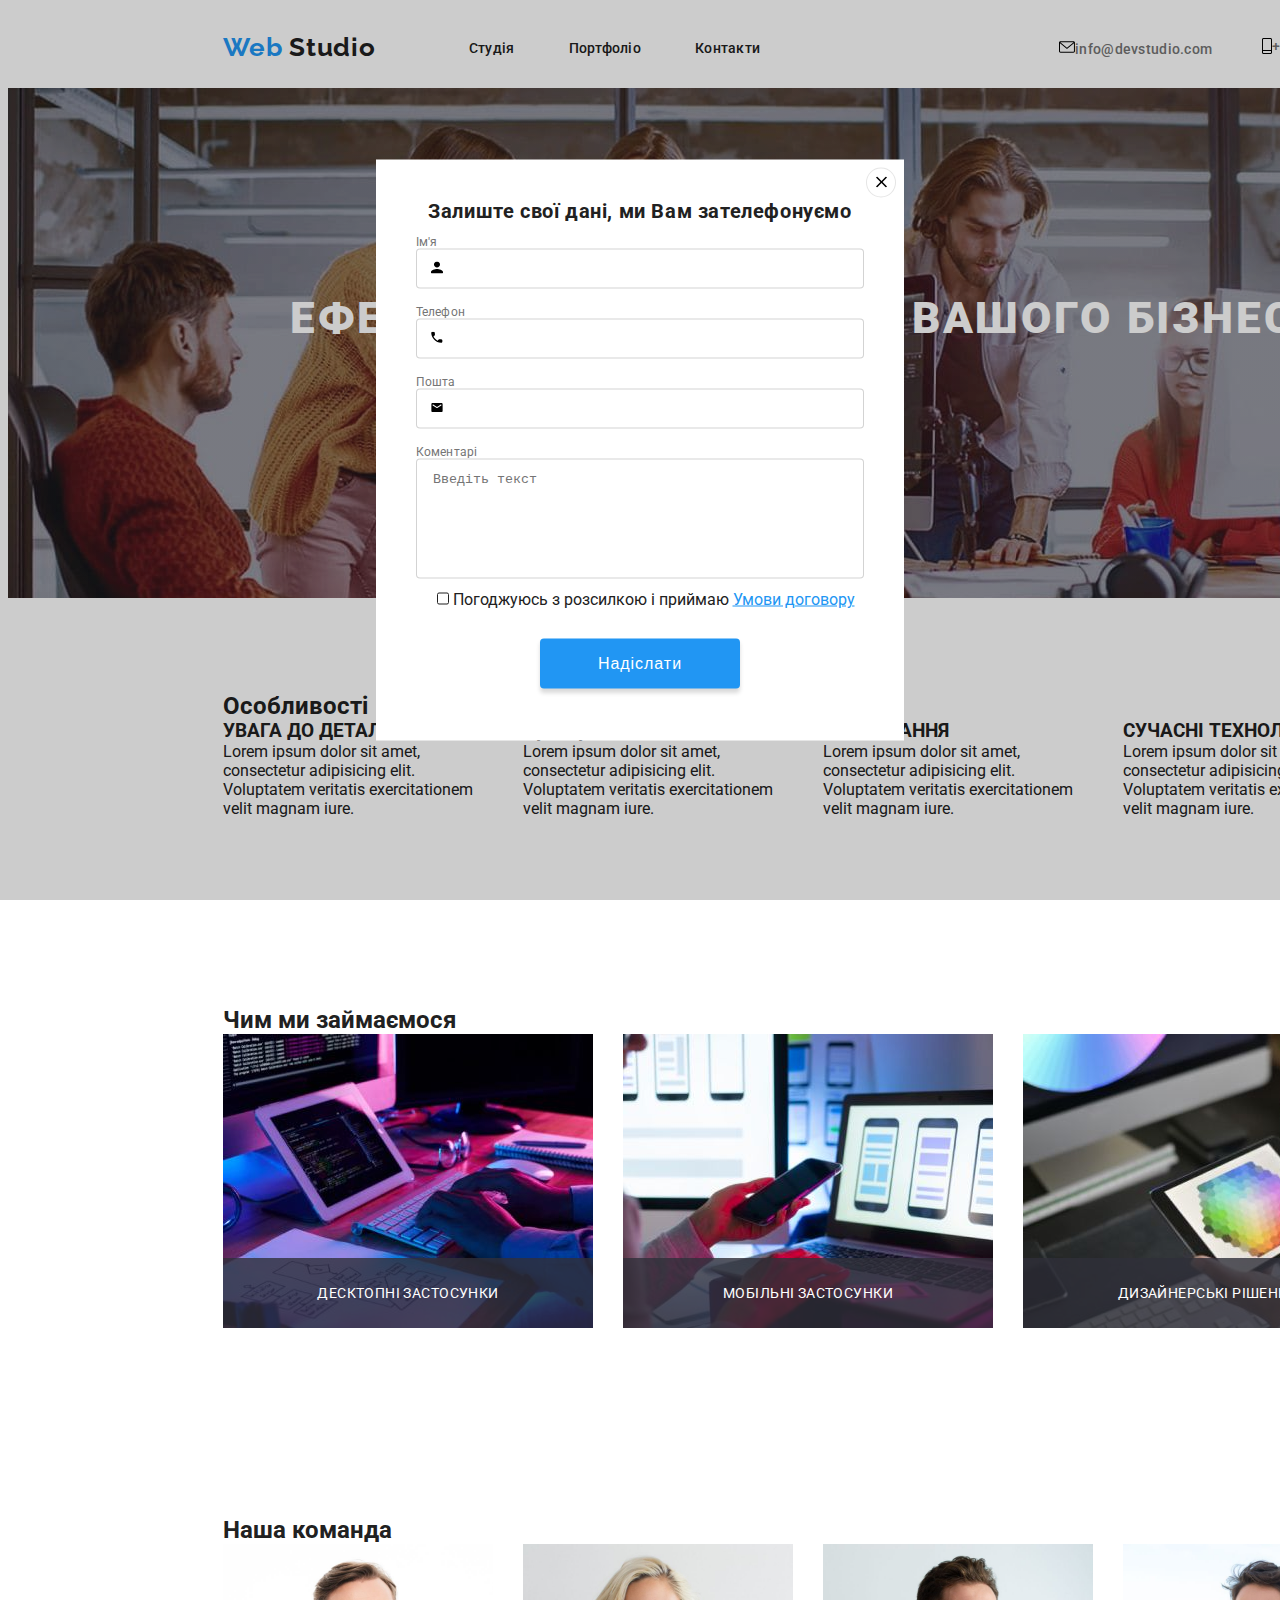
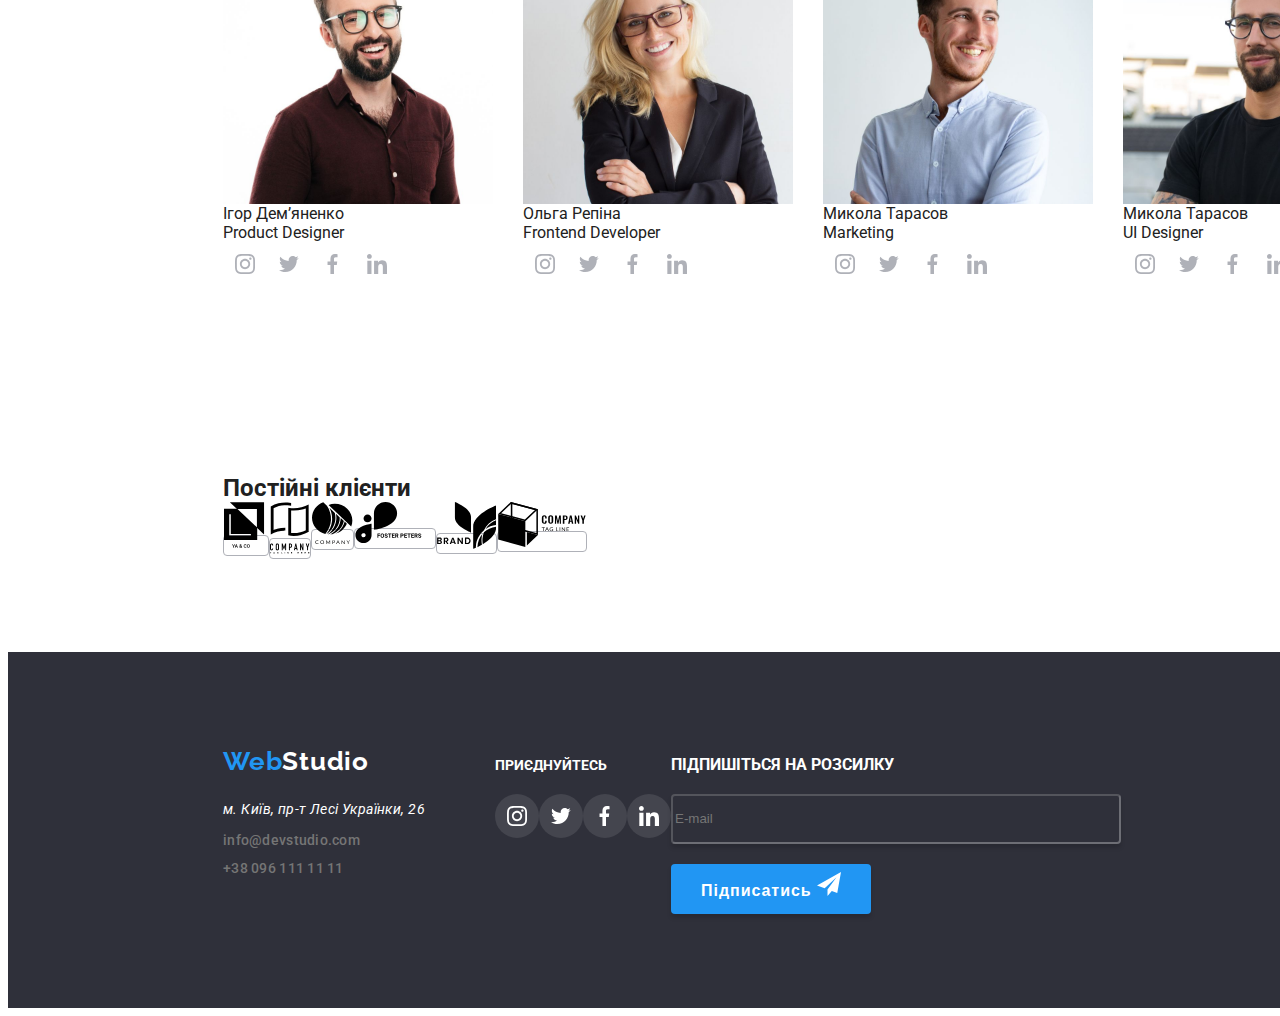
==== commit 304c1417: "виправляє футер" ====
--- a/index.html
+++ b/index.html
@@ -427,7 +427,9 @@
                 <button class="footer-button">Підписатись
                      <svg width="24" height="24" class="send-icon">
                     <use href="./images/symbol-defs.svg#send"></use>
-                </svg></button>
+                </svg>
+            </button>
+            
                 
             </div>
             </div>
--- a/css/main.min.css
+++ b/css/main.min.css
@@ -1 +1 @@
-:root{--accent-color: #2196F3;--primary-text-color: #212121;--secondary-text-color:#757575;--thirdly-text-color: #FFFFFF;--background-color:#2F303A;--svg:#AFB1B8;--card-border-line: #EEEEEE}body{font-family:"Roboto",sans-serif;color:var(--primary-text-color)}*,*::before,*::after{-webkit-box-sizing:border-box;box-sizing:border-box}h1,h2,h3,p,ul{padding:0;margin:0}a{text-decoration:none;margin:0;padding:0;color:var(--primary-text-color)}ul{list-style:none}img{display:block;max-width:100%;height:auto}.section{width:1600px;padding-top:94px;padding-bottom:94px}.container{width:1200px;padding-left:15px;padding-right:15px;margin-left:auto;margin-right:auto}.section.header{padding-top:24px;padding-bottom:25px}.container.nav{display:-webkit-box;display:-ms-flexbox;display:flex;-webkit-box-align:center;-ms-flex-align:center;align-items:center}.logo{font-family:"Raleway";font-style:normal;font-weight:700;font-size:26px;line-height:31px;letter-spacing:.03em;color:#212121}.logo span{color:var(--accent-color)}nav{margin-left:93px}.nav-list{display:-webkit-box;display:-ms-flexbox;display:flex}.nav-item:not(:first-child){margin-left:54px}.nav-link,.contact-link{font-style:normal;font-weight:500;font-size:14px;line-height:16px;letter-spacing:.02em;color:var(--primary-text-color);-webkit-transition:color 250ms cubic-bezier(0.4, 0, 0.2, 1) 250ms;transition:color 250ms cubic-bezier(0.4, 0, 0.2, 1) 250ms}.svg-icon{border-right:10px}.nav-link:hover,.nav-link:focus,.contact-link:hover,.contact-link:focus{color:var(--accent-color)}.contacts-list{display:-webkit-box;display:-ms-flexbox;display:flex;margin-left:auto}.contact-item:not(:first-child){margin-left:50px}.contact-link{color:var(--secondary-text-color);display:-webkit-inline-box;display:-ms-inline-flexbox;display:inline-flex}.hero{padding-top:200px;padding-bottom:200px;background-image:-webkit-gradient(linear, left bottom, left top, from(rgba(47, 48, 58, 0.4)), to(rgba(47, 48, 58, 0.4))),url(/images/images.hero/Img\ \(3\)\ \(1\).jpg);background-image:linear-gradient(0deg, rgba(47, 48, 58, 0.4), rgba(47, 48, 58, 0.4)),url(/images/images.hero/Img\ \(3\)\ \(1\).jpg);background-size:center}section{width:1600px;padding-top:94px;padding-bottom:94px}.hero,footer{background-color:var(--background-color)}.hero-title{font-style:normal;font-weight:900;font-size:44px;line-height:60px;text-align:center;letter-spacing:.06em;text-transform:uppercase;color:var(--thirdly-text-color)}.hero-button{display:-webkit-inline-box;display:-ms-inline-flexbox;display:inline-flex;background-color:var(--accent-color);color:var(--thirdly-text-color);font-weight:700;font-size:16px;line-height:30px;border:none;border-radius:4px;padding:10px 24px;cursor:pointer}.backdrop{z-index:3;position:fixed;top:0;left:0;width:100%;height:100%;background-color:rgba(0,0,0,.2)}.backdrop.is-hidden{opacity:0;pointer-events:none}.modal{position:absolute;top:50%;left:50%;-webkit-transform:translate(-50%, -50%);transform:translate(-50%, -50%);padding:40px;width:528px;height:581px;background-color:var(--thirdly-text-color)}.closebutton{background-color:var(--thirdly-text-color);border:1px solid rgba(0,0,0,.1);border-radius:50%;width:30px;height:30px;position:absolute;top:8px;right:8px}.svgclosebutton{width:11px;height:11px}.modal-title{font-weight:700;font-size:20px;line-height:23px;text-align:center;letter-spacing:.03em;margin-bottom:12px}.modal-icon{position:absolute;top:50%;left:15px}.fields{display:-webkit-box;display:-ms-flexbox;display:flex;-webkit-box-orient:vertical;-webkit-box-direction:normal;-ms-flex-direction:column;flex-direction:column}.field-item:focus-within .modal-icon,.field-item:focus-within label{fill:var(--accent-color)}.field-item:focus-within input,.field-item:focus-within textarea{border:1px solid var(--accent-color)}.field-item{position:relative;text-align:left;font-weight:400;font-size:12px;line-height:14px;letter-spacing:.01em;color:var(--secondary-text-color)}.field-item:not(:last-child){margin-bottom:16px}.field-item input{width:100%;height:40px;padding-left:42px;border:1px solid rgba(33,33,33,.2);border-radius:4px;outline:none}.field-item textarea{resize:none;width:100%;height:120px;padding:12px 16px;outline:none;border:1px solid rgba(33,33,33,.2);border-radius:4px}.checkbox-link{text-decoration:underline;color:var(--accent-color)}.checkbox input{-webkit-appearance:none;-moz-appearance:none;appearance:none}.checkbox-icon{border:1px solid var(--primary-text-color);border-radius:2px;fill:var(--thirdly-text-color)}.checkbox input:checked+.checkbox-icon{background-color:var(--accent-color);border:1px solid var(--accent-color)}.modallink{margin-top:20px}.modal-button{width:200px;height:50px;-webkit-box-shadow:0px 4px 4px rgba(0,0,0,.15);box-shadow:0px 4px 4px rgba(0,0,0,.15);border-radius:4px;background-color:var(--accent-color);border:none;margin-top:30px}.modalbuttontext{font-size:16px;line-height:30px;-webkit-box-align:center;-ms-flex-align:center;align-items:center;text-align:center;letter-spacing:.06em;color:var(--thirdly-text-color)}.fetures{display:-webkit-box;display:-ms-flexbox;display:flex;-webkit-box-pack:justify;-ms-flex-pack:justify;justify-content:space-between}.fetures-item{width:270px}.thumbwhatwedo{position:relative}.overlaywhatwedo{position:absolute;background-color:rgba(47,48,58,.8);color:var(--thirdly-text-color);bottom:0;width:100%;padding:27px}.overlaywhatwedo-text{font-size:14px;line-height:16px;text-align:center;letter-spacing:.03em}.work{display:-webkit-box;display:-ms-flexbox;display:flex;-ms-flex-wrap:wrap;flex-wrap:wrap;margin:-15px}.work-item{width:calc((100% - 90px)/3);margin:15px}.team{display:-webkit-box;display:-ms-flexbox;display:flex;-ms-flex-wrap:wrap;flex-wrap:wrap;margin:-15px}.team-members{width:calc((100% - 120px)/4);margin:15px}.team-members img{height:260px;width:270px}.sosialmedia{display:-webkit-box;display:-ms-flexbox;display:flex}.svglist{display:-webkit-inline-box;display:-ms-inline-flexbox;display:inline-flex;width:44px;height:44px;-webkit-box-pack:center;-ms-flex-pack:center;justify-content:center;-webkit-box-align:center;-ms-flex-align:center;align-items:center;border-radius:50%;background-color:#fff;color:#afb1b8;-webkit-box-orient:horizontal;-webkit-box-direction:normal;-ms-flex-direction:row;flex-direction:row;-webkit-transition:background-color 250ms cubic-bezier(0.4, 0, 0.2, 1),color 250ms cubic-bezier(0.4, 0, 0.2, 1) 250ms;transition:background-color 250ms cubic-bezier(0.4, 0, 0.2, 1),color 250ms cubic-bezier(0.4, 0, 0.2, 1) 250ms}.svgstyle{width:20px;height:20px;fill:currentColor}.svglist:hover,.svglist:focus{background-color:#2196f3;color:#fff}.customers-list{display:-webkit-box;display:-ms-flexbox;display:flex}.customers-link{width:170px;border:1px solid var(--svg);border-radius:4px;color:var(--svg);-webkit-box-orient:horizontal;-webkit-box-direction:normal;-ms-flex-direction:row;flex-direction:row}.customers-link:hover,.customers-link:focus{border:1px solid var(--accent-color)}footer{padding-top:60px;padding-bottom:60px}.footer-items{display:-webkit-box;display:-ms-flexbox;display:flex;-webkit-box-align:baseline;-ms-flex-align:baseline;align-items:baseline}.footer .logo{color:var(--thirdly-text-color)}address{font-size:14px;line-height:24px;letter-spacing:.03em;color:var(--thirdly-text-color);margin-top:20px}.footer .contacts-list{display:block;margin-top:9px}.footer .contact-item:last-child{margin-left:0;margin-top:9px}.footer-contacts{margin-right:70px}.join-networks{color:var(--thirdly-text-color);font-size:14px;line-height:1.2;font-weight:700;text-transform:uppercase}.networks-list{display:-webkit-box;display:-ms-flexbox;display:flex}.networks-link{-webkit-box-pack:center;-ms-flex-pack:center;justify-content:center;-webkit-box-align:center;-ms-flex-align:center;align-items:center;display:-webkit-inline-box;display:-ms-inline-flexbox;display:inline-flex;width:44px;height:44px;border-radius:50%;background-color:rgba(255,255,255,.1);color:#fff;margin-top:20px;-webkit-transition:background-color 250ms cubic-bezier(0.4, 0, 0.2, 1);transition:background-color 250ms cubic-bezier(0.4, 0, 0.2, 1)}.networks-link:not(:first-child){margin-left:10px}.networks-icon{width:20px;height:20px;fill:currentColor}.networks-link:hover,.networks-link:focus{background-color:#2196f3}.footertext{color:var(--thirdly-text-color)}.footer-input{width:450px;height:50px;border-radius:4px;background-color:var(--background-color);border-color:rgba(255,255,255,.3);-webkit-box-shadow:0px 4px 4px rgba(0,0,0,.15);box-shadow:0px 4px 4px rgba(0,0,0,.15);display:-webkit-box;display:-ms-flexbox;display:flex;margin-top:20px;margin-bottom:20px}input::-webkit-input-placeholder{left:17px}input::-moz-placeholder{left:17px}input:-ms-input-placeholder{left:17px}input::-ms-input-placeholder{left:17px}input::placeholder{left:17px}.footer-button{width:200px;height:50px;background:var(--accent-color);-webkit-box-shadow:0px 4px 4px rgba(0,0,0,.15);box-shadow:0px 4px 4px rgba(0,0,0,.15);border-radius:4px;border:none;color:var(--thirdly-text-color)}.filter{display:-webkit-box;display:-ms-flexbox;display:flex;-webkit-box-pack:center;-ms-flex-pack:center;justify-content:center;margin-bottom:50px}.filter-item:not(:last-child){margin-right:8px}.filter-btn{border-radius:4px;border:none;padding:6px 26px;font-weight:500;font-size:16px;line-height:26px;text-align:center;letter-spacing:.03em;background:#f5f4fa;-webkit-transition:background-color 250ms cubic-bezier(0.4, 0, 0.2, 1),color 250ms cubic-bezier(0.4, 0, 0.2, 1) 250ms;transition:background-color 250ms cubic-bezier(0.4, 0, 0.2, 1),color 250ms cubic-bezier(0.4, 0, 0.2, 1) 250ms}.filter-btn:hover,.filter-btn:focus{background:var(--accent-color);color:var(--thirdly-text-color);-webkit-box-shadow:0px 3px 1px rgba(0,0,0,.1),0px 1px 2px rgba(0,0,0,.08),0px 2px 2px rgba(0,0,0,.12);box-shadow:0px 3px 1px rgba(0,0,0,.1),0px 1px 2px rgba(0,0,0,.08),0px 2px 2px rgba(0,0,0,.12)}.examples{margin:-15px;display:-webkit-box;display:-ms-flexbox;display:flex;-ms-flex-wrap:wrap;flex-wrap:wrap}.examples-link{width:calc((100% - 90px)/3);margin:15px}.thumb{position:relative;overflow:hidden}.overlay{background-color:rgba(33,150,243,.9);padding:69px 24px;position:absolute;top:0;left:0;width:100%;height:100%;-webkit-transform:translateY(100%);transform:translateY(100%);-webkit-transition:-webkit-transform 250ms cubic-bezier(0.4, 0, 0.2, 1);transition:-webkit-transform 250ms cubic-bezier(0.4, 0, 0.2, 1);transition:transform 250ms cubic-bezier(0.4, 0, 0.2, 1);transition:transform 250ms cubic-bezier(0.4, 0, 0.2, 1), -webkit-transform 250ms cubic-bezier(0.4, 0, 0.2, 1)}.examples-link:hover .overlay,.examples-link:focus .overlay{-webkit-transform:translateY(0);transform:translateY(0)}.examples-link:hover .link-text,.examples-link:focus .link-text{-webkit-box-shadow:0px 1px 1px rgba(0,0,0,.12),0px 4px 4px rgba(0,0,0,.06),1px 4px 6px rgba(0,0,0,.16);box-shadow:0px 1px 1px rgba(0,0,0,.12),0px 4px 4px rgba(0,0,0,.06),1px 4px 6px rgba(0,0,0,.16)}.overlay-text{font-size:18px;line-height:28px;letter-spacing:.03em;color:var(--thirdly-text-color)}.link-text{padding:20px 24px;border-left:1px solid var(--card-border-line);border-right:1px solid var(--card-border-line);border-bottom:1px solid var(--card-border-line)}/*# sourceMappingURL=main.min.css.map */+:root{--accent-color: #2196F3;--primary-text-color: #212121;--secondary-text-color:#757575;--thirdly-text-color: #FFFFFF;--background-color:#2F303A;--svg:#AFB1B8;--card-border-line: #EEEEEE}body{font-family:"Roboto",sans-serif;color:var(--primary-text-color)}*,*::before,*::after{-webkit-box-sizing:border-box;box-sizing:border-box}h1,h2,h3,p,ul{padding:0;margin:0}a{text-decoration:none;margin:0;padding:0;color:var(--primary-text-color)}ul{list-style:none}img{display:block;max-width:100%;height:auto}.section{width:1600px;padding-top:94px;padding-bottom:94px}.container{width:1200px;padding-left:15px;padding-right:15px;margin-left:auto;margin-right:auto}.section.header{padding-top:24px;padding-bottom:25px}.container.nav{display:-webkit-box;display:-ms-flexbox;display:flex;-webkit-box-align:center;-ms-flex-align:center;align-items:center}.logo{font-family:"Raleway";font-style:normal;font-weight:700;font-size:26px;line-height:31px;letter-spacing:.03em;color:#212121}.logo span{color:var(--accent-color)}nav{margin-left:93px}.nav-list{display:-webkit-box;display:-ms-flexbox;display:flex}.nav-item:not(:first-child){margin-left:54px}.nav-link,.contact-link{font-style:normal;font-weight:500;font-size:14px;line-height:16px;letter-spacing:.02em;color:var(--primary-text-color);-webkit-transition:color 250ms cubic-bezier(0.4, 0, 0.2, 1) 250ms;transition:color 250ms cubic-bezier(0.4, 0, 0.2, 1) 250ms}.svg-icon{border-right:10px}.nav-link:hover,.nav-link:focus,.contact-link:hover,.contact-link:focus{color:var(--accent-color)}.contacts-list{display:-webkit-box;display:-ms-flexbox;display:flex;margin-left:auto}.contact-item:not(:first-child){margin-left:50px}.contact-link{color:var(--secondary-text-color);display:-webkit-inline-box;display:-ms-inline-flexbox;display:inline-flex}.hero{padding-top:200px;padding-bottom:200px;background-image:-webkit-gradient(linear, left bottom, left top, from(rgba(47, 48, 58, 0.4)), to(rgba(47, 48, 58, 0.4))),url(/images/images.hero/Img\ \(3\)\ \(1\).jpg);background-image:linear-gradient(0deg, rgba(47, 48, 58, 0.4), rgba(47, 48, 58, 0.4)),url(/images/images.hero/Img\ \(3\)\ \(1\).jpg);background-size:center}section{width:1600px;padding-top:94px;padding-bottom:94px}.hero,footer{background-color:var(--background-color)}.hero-title{font-style:normal;font-weight:900;font-size:44px;line-height:60px;text-align:center;letter-spacing:.06em;text-transform:uppercase;color:var(--thirdly-text-color)}.hero-button{display:-webkit-inline-box;display:-ms-inline-flexbox;display:inline-flex;background-color:var(--accent-color);color:var(--thirdly-text-color);font-weight:700;font-size:16px;line-height:30px;border:none;border-radius:4px;padding:10px 24px;cursor:pointer}.backdrop{z-index:3;position:fixed;top:0;left:0;width:100%;height:100%;background-color:rgba(0,0,0,.2)}.backdrop.is-hidden{opacity:0;pointer-events:none}.modal{position:absolute;top:50%;left:50%;-webkit-transform:translate(-50%, -50%);transform:translate(-50%, -50%);padding:40px;width:528px;height:581px;background-color:var(--thirdly-text-color)}.closebutton{background-color:var(--thirdly-text-color);border:1px solid rgba(0,0,0,.1);border-radius:50%;width:30px;height:30px;position:absolute;top:8px;right:8px}.svgclosebutton{width:11px;height:11px}.modal-title{font-weight:700;font-size:20px;line-height:23px;text-align:center;letter-spacing:.03em;margin-bottom:12px}.modal-icon{position:absolute;top:50%;left:15px}.fields{display:-webkit-box;display:-ms-flexbox;display:flex;-webkit-box-orient:vertical;-webkit-box-direction:normal;-ms-flex-direction:column;flex-direction:column}.field-item:focus-within .modal-icon,.field-item:focus-within label{fill:var(--accent-color)}.field-item:focus-within input,.field-item:focus-within textarea{border:1px solid var(--accent-color)}.field-item{position:relative;text-align:left;font-weight:400;font-size:12px;line-height:14px;letter-spacing:.01em;color:var(--secondary-text-color)}.field-item:not(:last-child){margin-bottom:16px}.field-item input{width:100%;height:40px;padding-left:42px;border:1px solid rgba(33,33,33,.2);border-radius:4px;outline:none}.field-item textarea{resize:none;width:100%;height:120px;padding:12px 16px;outline:none;border:1px solid rgba(33,33,33,.2);border-radius:4px}.checkbox-link{text-decoration:underline;color:var(--accent-color)}.checkbox input{-webkit-appearance:none;-moz-appearance:none;appearance:none}.checkbox-icon{border:1px solid var(--primary-text-color);border-radius:2px;fill:var(--thirdly-text-color)}.checkbox input:checked+.checkbox-icon{background-color:var(--accent-color);border:1px solid var(--accent-color)}.modallink{margin-top:20px}.modal-button{width:200px;height:50px;-webkit-box-shadow:0px 4px 4px rgba(0,0,0,.15);box-shadow:0px 4px 4px rgba(0,0,0,.15);border-radius:4px;background-color:var(--accent-color);border:none;margin-top:30px}.modalbuttontext{font-size:16px;line-height:30px;-webkit-box-align:center;-ms-flex-align:center;align-items:center;text-align:center;letter-spacing:.06em;color:var(--thirdly-text-color)}.fetures{display:-webkit-box;display:-ms-flexbox;display:flex;-webkit-box-pack:justify;-ms-flex-pack:justify;justify-content:space-between}.fetures-item{width:270px}.thumbwhatwedo{position:relative}.overlaywhatwedo{position:absolute;background-color:rgba(47,48,58,.8);color:var(--thirdly-text-color);bottom:0;width:100%;padding:27px}.overlaywhatwedo-text{font-size:14px;line-height:16px;text-align:center;letter-spacing:.03em}.work{display:-webkit-box;display:-ms-flexbox;display:flex;-ms-flex-wrap:wrap;flex-wrap:wrap;margin:-15px}.work-item{width:calc((100% - 90px)/3);margin:15px}.team{display:-webkit-box;display:-ms-flexbox;display:flex;-ms-flex-wrap:wrap;flex-wrap:wrap;margin:-15px}.team-members{width:calc((100% - 120px)/4);margin:15px}.team-members img{height:260px;width:270px}.sosialmedia{display:-webkit-box;display:-ms-flexbox;display:flex}.svglist{display:-webkit-inline-box;display:-ms-inline-flexbox;display:inline-flex;width:44px;height:44px;-webkit-box-pack:center;-ms-flex-pack:center;justify-content:center;-webkit-box-align:center;-ms-flex-align:center;align-items:center;border-radius:50%;background-color:#fff;color:#afb1b8;-webkit-box-orient:horizontal;-webkit-box-direction:normal;-ms-flex-direction:row;flex-direction:row;-webkit-transition:background-color 250ms cubic-bezier(0.4, 0, 0.2, 1),color 250ms cubic-bezier(0.4, 0, 0.2, 1) 250ms;transition:background-color 250ms cubic-bezier(0.4, 0, 0.2, 1),color 250ms cubic-bezier(0.4, 0, 0.2, 1) 250ms}.svgstyle{width:20px;height:20px;fill:currentColor}.svglist:hover,.svglist:focus{background-color:#2196f3;color:#fff}.customers-list{display:-webkit-box;display:-ms-flexbox;display:flex}.customers-link{width:170px;border:1px solid var(--svg);border-radius:4px;color:var(--svg);-webkit-box-orient:horizontal;-webkit-box-direction:normal;-ms-flex-direction:row;flex-direction:row}.customers-link:hover,.customers-link:focus{border:1px solid var(--accent-color)}footer{padding-top:60px;padding-bottom:60px}.footer-items{display:-webkit-box;display:-ms-flexbox;display:flex;-webkit-box-align:baseline;-ms-flex-align:baseline;align-items:baseline}.footer .logo{color:var(--thirdly-text-color)}address{font-size:14px;line-height:24px;letter-spacing:.03em;color:var(--thirdly-text-color);margin-top:20px}.footer .contacts-list{display:block;margin-top:9px}.footer .contact-item:last-child{margin-left:0;margin-top:9px}.footer-contacts{margin-right:70px}.join-networks{color:var(--thirdly-text-color);font-size:14px;line-height:1.2;font-weight:700;text-transform:uppercase}.networks-list{display:-webkit-box;display:-ms-flexbox;display:flex}.networks-link{-webkit-box-pack:center;-ms-flex-pack:center;justify-content:center;-webkit-box-align:center;-ms-flex-align:center;align-items:center;display:-webkit-inline-box;display:-ms-inline-flexbox;display:inline-flex;width:44px;height:44px;border-radius:50%;background-color:rgba(255,255,255,.1);color:#fff;margin-top:20px;-webkit-transition:background-color 250ms cubic-bezier(0.4, 0, 0.2, 1);transition:background-color 250ms cubic-bezier(0.4, 0, 0.2, 1)}.networks-link:not(:first-child){margin-left:10px}.networks-icon{width:20px;height:20px;fill:currentColor}.networks-link:hover,.networks-link:focus{background-color:#2196f3}.footertext{color:var(--thirdly-text-color)}.footer-input{width:450px;height:50px;border-radius:4px;background-color:var(--background-color);border-color:rgba(255,255,255,.3);-webkit-box-shadow:0px 4px 4px rgba(0,0,0,.15);box-shadow:0px 4px 4px rgba(0,0,0,.15);display:-webkit-box;display:-ms-flexbox;display:flex;margin-top:20px;margin-bottom:20px}input::-webkit-input-placeholder{left:17px}input::-moz-placeholder{left:17px}input:-ms-input-placeholder{left:17px}input::-ms-input-placeholder{left:17px}input::placeholder{left:17px}.footer-button{width:200px;height:50px;background:var(--accent-color);-webkit-box-shadow:0px 4px 4px rgba(0,0,0,.15);box-shadow:0px 4px 4px rgba(0,0,0,.15);border-radius:4px;border:none;color:var(--thirdly-text-color);font-weight:700;font-size:16px;line-height:30px;-webkit-box-align:center;-ms-flex-align:center;align-items:center;text-align:center;letter-spacing:.06em}.send-icon{fill:var(--thirdly-text-color);display:inline-block;width:24px;height:24px;-webkit-box-pack:center;-ms-flex-pack:center;justify-content:center;-webkit-box-align:center;-ms-flex-align:center;align-items:center}.filter{display:-webkit-box;display:-ms-flexbox;display:flex;-webkit-box-pack:center;-ms-flex-pack:center;justify-content:center;margin-bottom:50px}.filter-item:not(:last-child){margin-right:8px}.filter-btn{border-radius:4px;border:none;padding:6px 26px;font-weight:500;font-size:16px;line-height:26px;text-align:center;letter-spacing:.03em;background:#f5f4fa;-webkit-transition:background-color 250ms cubic-bezier(0.4, 0, 0.2, 1),color 250ms cubic-bezier(0.4, 0, 0.2, 1) 250ms;transition:background-color 250ms cubic-bezier(0.4, 0, 0.2, 1),color 250ms cubic-bezier(0.4, 0, 0.2, 1) 250ms}.filter-btn:hover,.filter-btn:focus{background:var(--accent-color);color:var(--thirdly-text-color);-webkit-box-shadow:0px 3px 1px rgba(0,0,0,.1),0px 1px 2px rgba(0,0,0,.08),0px 2px 2px rgba(0,0,0,.12);box-shadow:0px 3px 1px rgba(0,0,0,.1),0px 1px 2px rgba(0,0,0,.08),0px 2px 2px rgba(0,0,0,.12)}.examples{margin:-15px;display:-webkit-box;display:-ms-flexbox;display:flex;-ms-flex-wrap:wrap;flex-wrap:wrap}.examples-link{width:calc((100% - 90px)/3);margin:15px}.thumb{position:relative;overflow:hidden}.overlay{background-color:rgba(33,150,243,.9);padding:69px 24px;position:absolute;top:0;left:0;width:100%;height:100%;-webkit-transform:translateY(100%);transform:translateY(100%);-webkit-transition:-webkit-transform 250ms cubic-bezier(0.4, 0, 0.2, 1);transition:-webkit-transform 250ms cubic-bezier(0.4, 0, 0.2, 1);transition:transform 250ms cubic-bezier(0.4, 0, 0.2, 1);transition:transform 250ms cubic-bezier(0.4, 0, 0.2, 1), -webkit-transform 250ms cubic-bezier(0.4, 0, 0.2, 1)}.examples-link:hover .overlay,.examples-link:focus .overlay{-webkit-transform:translateY(0);transform:translateY(0)}.examples-link:hover .link-text,.examples-link:focus .link-text{-webkit-box-shadow:0px 1px 1px rgba(0,0,0,.12),0px 4px 4px rgba(0,0,0,.06),1px 4px 6px rgba(0,0,0,.16);box-shadow:0px 1px 1px rgba(0,0,0,.12),0px 4px 4px rgba(0,0,0,.06),1px 4px 6px rgba(0,0,0,.16)}.overlay-text{font-size:18px;line-height:28px;letter-spacing:.03em;color:var(--thirdly-text-color)}.link-text{padding:20px 24px;border-left:1px solid var(--card-border-line);border-right:1px solid var(--card-border-line);border-bottom:1px solid var(--card-border-line)}/*# sourceMappingURL=main.min.css.map */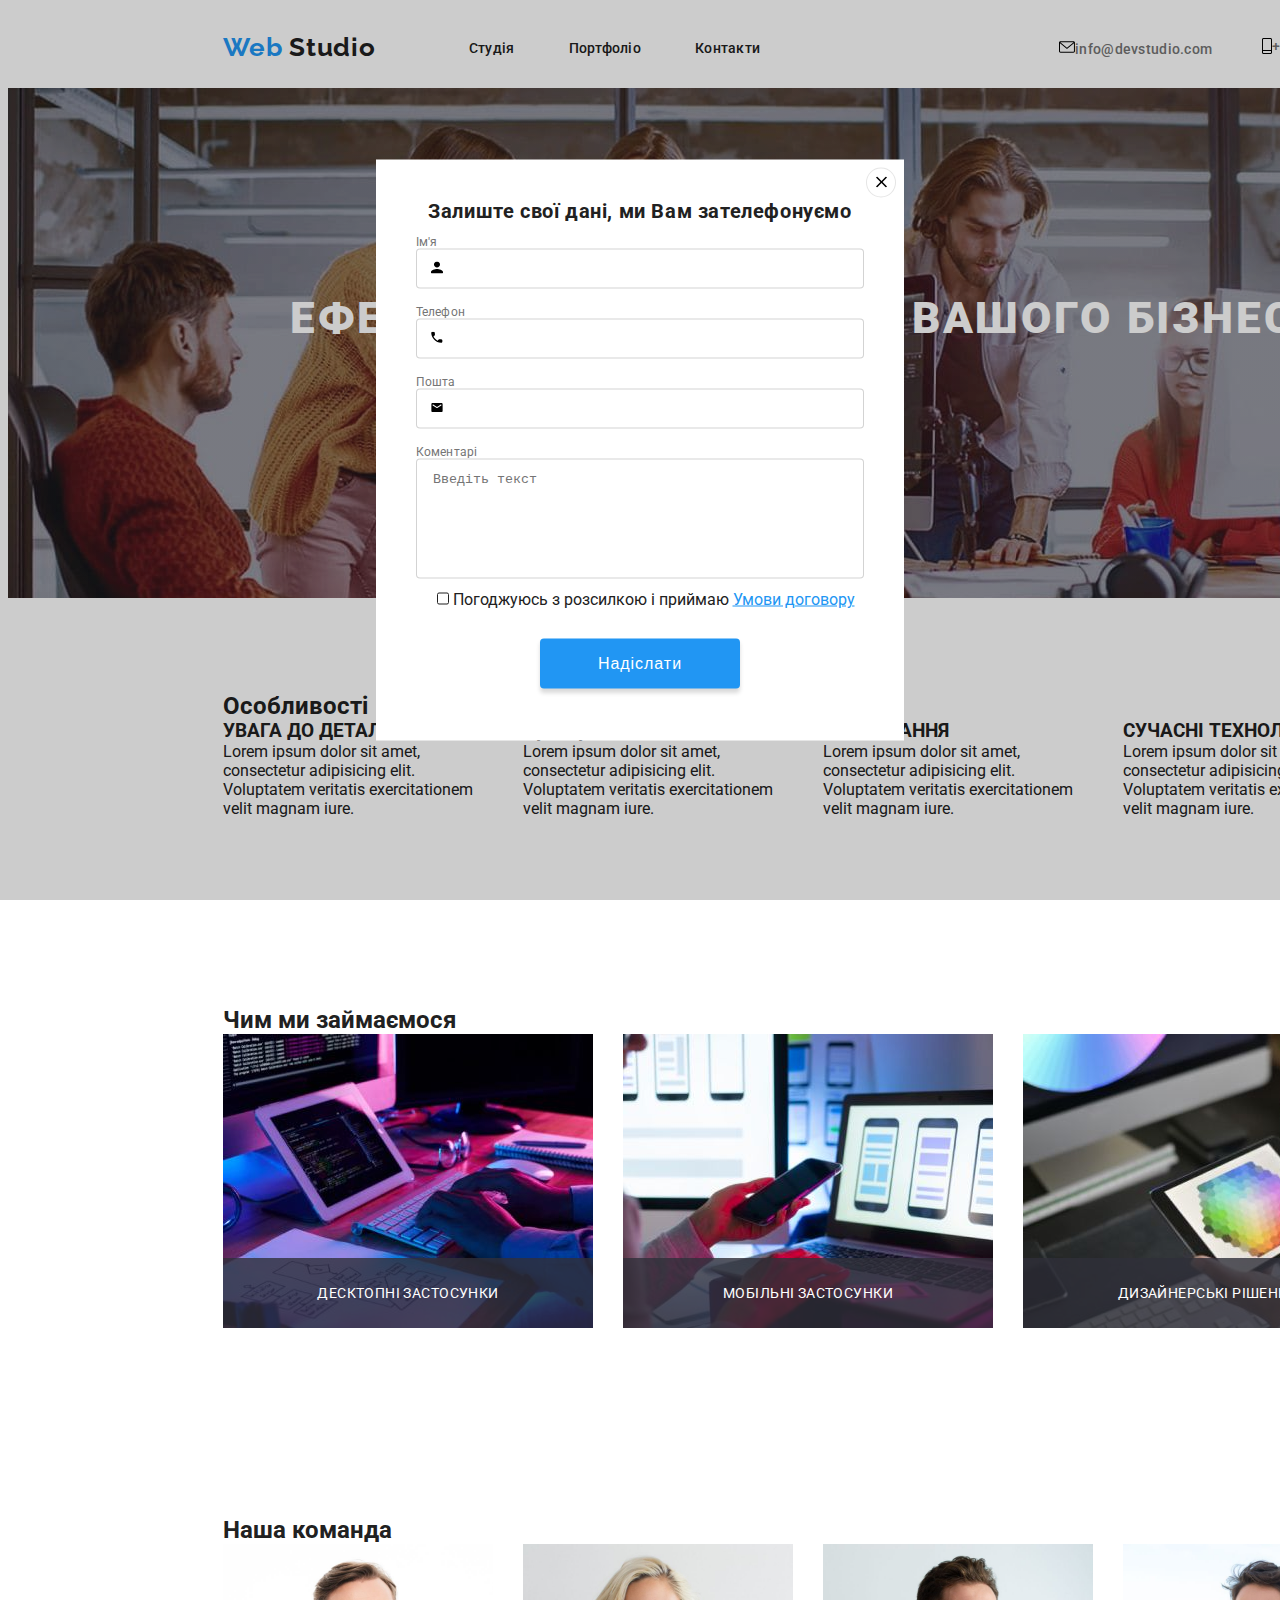
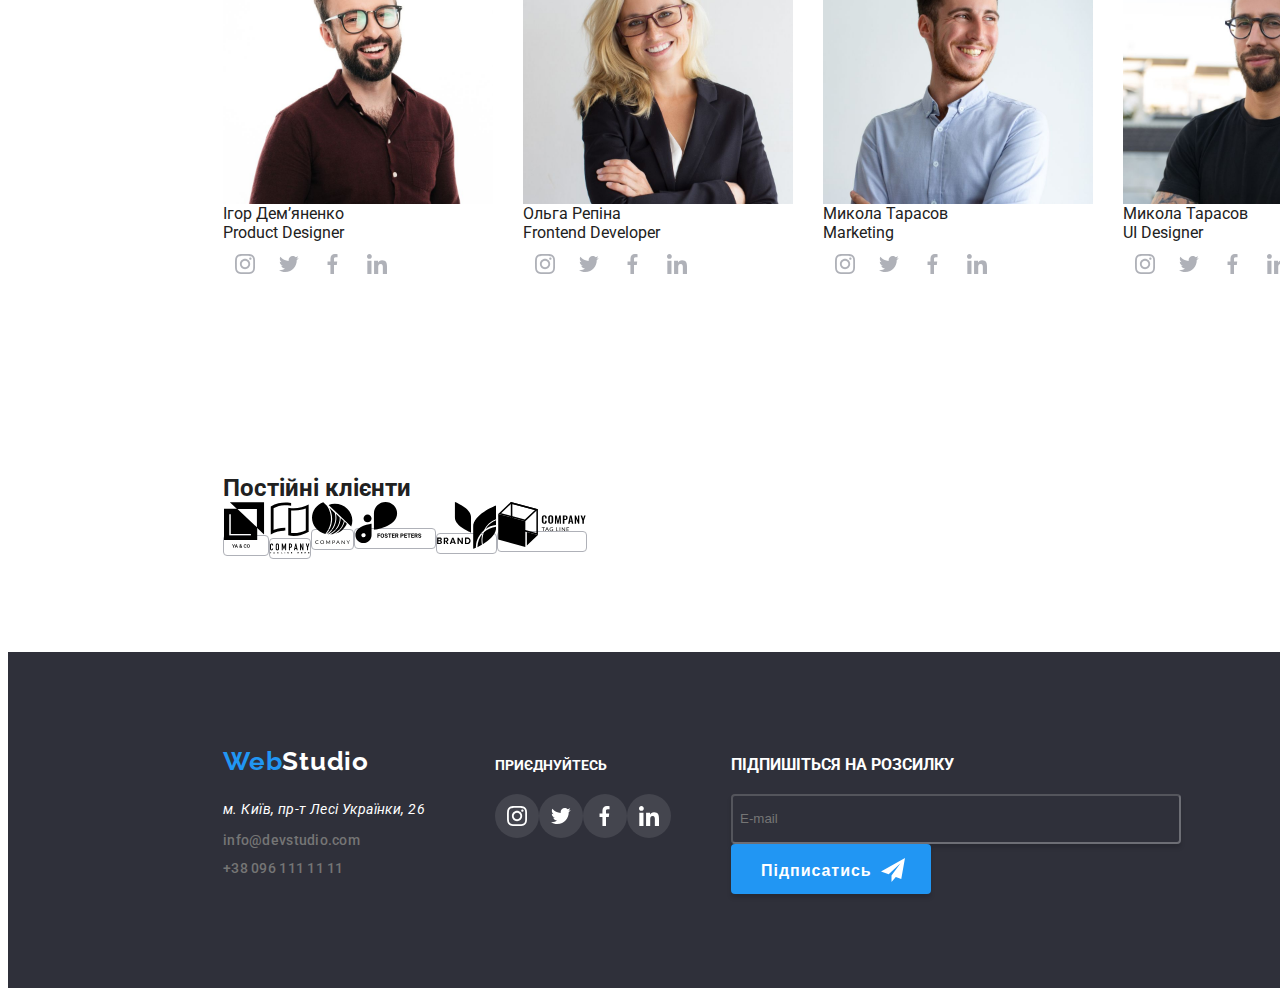
==== commit 24d34210: "формує" ====
--- a/index.html
+++ b/index.html
@@ -420,18 +420,13 @@
                     </li>
                             </ul>
             </div>
-            <div>
-               
-                <b class="footertext">ПІДПИШІТЬСЯ НА РОЗСИЛКУ</b>
+            <div class="footerform">
+              <b class="footertext">ПІДПИШІТЬСЯ НА РОЗСИЛКУ</b>
+               <div class="footerline">
                 <input  class="footer-input" type="mail" name="mail" id="mail" placeholder="E-mail">
-                <button class="footer-button">Підписатись
-                     <svg width="24" height="24" class="send-icon">
-                    <use href="./images/symbol-defs.svg#send"></use>
-                </svg>
-            </button>
-            
-                
-            </div>
+                <button class="footer-button">Підписатись </button>
+               </div>
+              </div>
             </div>
         </footer>
         <script src="./Js/jmodal.js" type="module"></script>
--- a/css/main.min.css
+++ b/css/main.min.css
@@ -1 +1 @@
-:root{--accent-color: #2196F3;--primary-text-color: #212121;--secondary-text-color:#757575;--thirdly-text-color: #FFFFFF;--background-color:#2F303A;--svg:#AFB1B8;--card-border-line: #EEEEEE}body{font-family:"Roboto",sans-serif;color:var(--primary-text-color)}*,*::before,*::after{-webkit-box-sizing:border-box;box-sizing:border-box}h1,h2,h3,p,ul{padding:0;margin:0}a{text-decoration:none;margin:0;padding:0;color:var(--primary-text-color)}ul{list-style:none}img{display:block;max-width:100%;height:auto}.section{width:1600px;padding-top:94px;padding-bottom:94px}.container{width:1200px;padding-left:15px;padding-right:15px;margin-left:auto;margin-right:auto}.section.header{padding-top:24px;padding-bottom:25px}.container.nav{display:-webkit-box;display:-ms-flexbox;display:flex;-webkit-box-align:center;-ms-flex-align:center;align-items:center}.logo{font-family:"Raleway";font-style:normal;font-weight:700;font-size:26px;line-height:31px;letter-spacing:.03em;color:#212121}.logo span{color:var(--accent-color)}nav{margin-left:93px}.nav-list{display:-webkit-box;display:-ms-flexbox;display:flex}.nav-item:not(:first-child){margin-left:54px}.nav-link,.contact-link{font-style:normal;font-weight:500;font-size:14px;line-height:16px;letter-spacing:.02em;color:var(--primary-text-color);-webkit-transition:color 250ms cubic-bezier(0.4, 0, 0.2, 1) 250ms;transition:color 250ms cubic-bezier(0.4, 0, 0.2, 1) 250ms}.svg-icon{border-right:10px}.nav-link:hover,.nav-link:focus,.contact-link:hover,.contact-link:focus{color:var(--accent-color)}.contacts-list{display:-webkit-box;display:-ms-flexbox;display:flex;margin-left:auto}.contact-item:not(:first-child){margin-left:50px}.contact-link{color:var(--secondary-text-color);display:-webkit-inline-box;display:-ms-inline-flexbox;display:inline-flex}.hero{padding-top:200px;padding-bottom:200px;background-image:-webkit-gradient(linear, left bottom, left top, from(rgba(47, 48, 58, 0.4)), to(rgba(47, 48, 58, 0.4))),url(/images/images.hero/Img\ \(3\)\ \(1\).jpg);background-image:linear-gradient(0deg, rgba(47, 48, 58, 0.4), rgba(47, 48, 58, 0.4)),url(/images/images.hero/Img\ \(3\)\ \(1\).jpg);background-size:center}section{width:1600px;padding-top:94px;padding-bottom:94px}.hero,footer{background-color:var(--background-color)}.hero-title{font-style:normal;font-weight:900;font-size:44px;line-height:60px;text-align:center;letter-spacing:.06em;text-transform:uppercase;color:var(--thirdly-text-color)}.hero-button{display:-webkit-inline-box;display:-ms-inline-flexbox;display:inline-flex;background-color:var(--accent-color);color:var(--thirdly-text-color);font-weight:700;font-size:16px;line-height:30px;border:none;border-radius:4px;padding:10px 24px;cursor:pointer}.backdrop{z-index:3;position:fixed;top:0;left:0;width:100%;height:100%;background-color:rgba(0,0,0,.2)}.backdrop.is-hidden{opacity:0;pointer-events:none}.modal{position:absolute;top:50%;left:50%;-webkit-transform:translate(-50%, -50%);transform:translate(-50%, -50%);padding:40px;width:528px;height:581px;background-color:var(--thirdly-text-color)}.closebutton{background-color:var(--thirdly-text-color);border:1px solid rgba(0,0,0,.1);border-radius:50%;width:30px;height:30px;position:absolute;top:8px;right:8px}.svgclosebutton{width:11px;height:11px}.modal-title{font-weight:700;font-size:20px;line-height:23px;text-align:center;letter-spacing:.03em;margin-bottom:12px}.modal-icon{position:absolute;top:50%;left:15px}.fields{display:-webkit-box;display:-ms-flexbox;display:flex;-webkit-box-orient:vertical;-webkit-box-direction:normal;-ms-flex-direction:column;flex-direction:column}.field-item:focus-within .modal-icon,.field-item:focus-within label{fill:var(--accent-color)}.field-item:focus-within input,.field-item:focus-within textarea{border:1px solid var(--accent-color)}.field-item{position:relative;text-align:left;font-weight:400;font-size:12px;line-height:14px;letter-spacing:.01em;color:var(--secondary-text-color)}.field-item:not(:last-child){margin-bottom:16px}.field-item input{width:100%;height:40px;padding-left:42px;border:1px solid rgba(33,33,33,.2);border-radius:4px;outline:none}.field-item textarea{resize:none;width:100%;height:120px;padding:12px 16px;outline:none;border:1px solid rgba(33,33,33,.2);border-radius:4px}.checkbox-link{text-decoration:underline;color:var(--accent-color)}.checkbox input{-webkit-appearance:none;-moz-appearance:none;appearance:none}.checkbox-icon{border:1px solid var(--primary-text-color);border-radius:2px;fill:var(--thirdly-text-color)}.checkbox input:checked+.checkbox-icon{background-color:var(--accent-color);border:1px solid var(--accent-color)}.modallink{margin-top:20px}.modal-button{width:200px;height:50px;-webkit-box-shadow:0px 4px 4px rgba(0,0,0,.15);box-shadow:0px 4px 4px rgba(0,0,0,.15);border-radius:4px;background-color:var(--accent-color);border:none;margin-top:30px}.modalbuttontext{font-size:16px;line-height:30px;-webkit-box-align:center;-ms-flex-align:center;align-items:center;text-align:center;letter-spacing:.06em;color:var(--thirdly-text-color)}.fetures{display:-webkit-box;display:-ms-flexbox;display:flex;-webkit-box-pack:justify;-ms-flex-pack:justify;justify-content:space-between}.fetures-item{width:270px}.thumbwhatwedo{position:relative}.overlaywhatwedo{position:absolute;background-color:rgba(47,48,58,.8);color:var(--thirdly-text-color);bottom:0;width:100%;padding:27px}.overlaywhatwedo-text{font-size:14px;line-height:16px;text-align:center;letter-spacing:.03em}.work{display:-webkit-box;display:-ms-flexbox;display:flex;-ms-flex-wrap:wrap;flex-wrap:wrap;margin:-15px}.work-item{width:calc((100% - 90px)/3);margin:15px}.team{display:-webkit-box;display:-ms-flexbox;display:flex;-ms-flex-wrap:wrap;flex-wrap:wrap;margin:-15px}.team-members{width:calc((100% - 120px)/4);margin:15px}.team-members img{height:260px;width:270px}.sosialmedia{display:-webkit-box;display:-ms-flexbox;display:flex}.svglist{display:-webkit-inline-box;display:-ms-inline-flexbox;display:inline-flex;width:44px;height:44px;-webkit-box-pack:center;-ms-flex-pack:center;justify-content:center;-webkit-box-align:center;-ms-flex-align:center;align-items:center;border-radius:50%;background-color:#fff;color:#afb1b8;-webkit-box-orient:horizontal;-webkit-box-direction:normal;-ms-flex-direction:row;flex-direction:row;-webkit-transition:background-color 250ms cubic-bezier(0.4, 0, 0.2, 1),color 250ms cubic-bezier(0.4, 0, 0.2, 1) 250ms;transition:background-color 250ms cubic-bezier(0.4, 0, 0.2, 1),color 250ms cubic-bezier(0.4, 0, 0.2, 1) 250ms}.svgstyle{width:20px;height:20px;fill:currentColor}.svglist:hover,.svglist:focus{background-color:#2196f3;color:#fff}.customers-list{display:-webkit-box;display:-ms-flexbox;display:flex}.customers-link{width:170px;border:1px solid var(--svg);border-radius:4px;color:var(--svg);-webkit-box-orient:horizontal;-webkit-box-direction:normal;-ms-flex-direction:row;flex-direction:row}.customers-link:hover,.customers-link:focus{border:1px solid var(--accent-color)}footer{padding-top:60px;padding-bottom:60px}.footer-items{display:-webkit-box;display:-ms-flexbox;display:flex;-webkit-box-align:baseline;-ms-flex-align:baseline;align-items:baseline}.footer .logo{color:var(--thirdly-text-color)}address{font-size:14px;line-height:24px;letter-spacing:.03em;color:var(--thirdly-text-color);margin-top:20px}.footer .contacts-list{display:block;margin-top:9px}.footer .contact-item:last-child{margin-left:0;margin-top:9px}.footer-contacts{margin-right:70px}.join-networks{color:var(--thirdly-text-color);font-size:14px;line-height:1.2;font-weight:700;text-transform:uppercase}.networks-list{display:-webkit-box;display:-ms-flexbox;display:flex}.networks-link{-webkit-box-pack:center;-ms-flex-pack:center;justify-content:center;-webkit-box-align:center;-ms-flex-align:center;align-items:center;display:-webkit-inline-box;display:-ms-inline-flexbox;display:inline-flex;width:44px;height:44px;border-radius:50%;background-color:rgba(255,255,255,.1);color:#fff;margin-top:20px;-webkit-transition:background-color 250ms cubic-bezier(0.4, 0, 0.2, 1);transition:background-color 250ms cubic-bezier(0.4, 0, 0.2, 1)}.networks-link:not(:first-child){margin-left:10px}.networks-icon{width:20px;height:20px;fill:currentColor}.networks-link:hover,.networks-link:focus{background-color:#2196f3}.footertext{color:var(--thirdly-text-color)}.footer-input{width:450px;height:50px;border-radius:4px;background-color:var(--background-color);border-color:rgba(255,255,255,.3);-webkit-box-shadow:0px 4px 4px rgba(0,0,0,.15);box-shadow:0px 4px 4px rgba(0,0,0,.15);display:-webkit-box;display:-ms-flexbox;display:flex;margin-top:20px;margin-bottom:20px}input::-webkit-input-placeholder{left:17px}input::-moz-placeholder{left:17px}input:-ms-input-placeholder{left:17px}input::-ms-input-placeholder{left:17px}input::placeholder{left:17px}.footer-button{width:200px;height:50px;background:var(--accent-color);-webkit-box-shadow:0px 4px 4px rgba(0,0,0,.15);box-shadow:0px 4px 4px rgba(0,0,0,.15);border-radius:4px;border:none;color:var(--thirdly-text-color);font-weight:700;font-size:16px;line-height:30px;-webkit-box-align:center;-ms-flex-align:center;align-items:center;text-align:center;letter-spacing:.06em}.send-icon{fill:var(--thirdly-text-color);display:inline-block;width:24px;height:24px;-webkit-box-pack:center;-ms-flex-pack:center;justify-content:center;-webkit-box-align:center;-ms-flex-align:center;align-items:center}.filter{display:-webkit-box;display:-ms-flexbox;display:flex;-webkit-box-pack:center;-ms-flex-pack:center;justify-content:center;margin-bottom:50px}.filter-item:not(:last-child){margin-right:8px}.filter-btn{border-radius:4px;border:none;padding:6px 26px;font-weight:500;font-size:16px;line-height:26px;text-align:center;letter-spacing:.03em;background:#f5f4fa;-webkit-transition:background-color 250ms cubic-bezier(0.4, 0, 0.2, 1),color 250ms cubic-bezier(0.4, 0, 0.2, 1) 250ms;transition:background-color 250ms cubic-bezier(0.4, 0, 0.2, 1),color 250ms cubic-bezier(0.4, 0, 0.2, 1) 250ms}.filter-btn:hover,.filter-btn:focus{background:var(--accent-color);color:var(--thirdly-text-color);-webkit-box-shadow:0px 3px 1px rgba(0,0,0,.1),0px 1px 2px rgba(0,0,0,.08),0px 2px 2px rgba(0,0,0,.12);box-shadow:0px 3px 1px rgba(0,0,0,.1),0px 1px 2px rgba(0,0,0,.08),0px 2px 2px rgba(0,0,0,.12)}.examples{margin:-15px;display:-webkit-box;display:-ms-flexbox;display:flex;-ms-flex-wrap:wrap;flex-wrap:wrap}.examples-link{width:calc((100% - 90px)/3);margin:15px}.thumb{position:relative;overflow:hidden}.overlay{background-color:rgba(33,150,243,.9);padding:69px 24px;position:absolute;top:0;left:0;width:100%;height:100%;-webkit-transform:translateY(100%);transform:translateY(100%);-webkit-transition:-webkit-transform 250ms cubic-bezier(0.4, 0, 0.2, 1);transition:-webkit-transform 250ms cubic-bezier(0.4, 0, 0.2, 1);transition:transform 250ms cubic-bezier(0.4, 0, 0.2, 1);transition:transform 250ms cubic-bezier(0.4, 0, 0.2, 1), -webkit-transform 250ms cubic-bezier(0.4, 0, 0.2, 1)}.examples-link:hover .overlay,.examples-link:focus .overlay{-webkit-transform:translateY(0);transform:translateY(0)}.examples-link:hover .link-text,.examples-link:focus .link-text{-webkit-box-shadow:0px 1px 1px rgba(0,0,0,.12),0px 4px 4px rgba(0,0,0,.06),1px 4px 6px rgba(0,0,0,.16);box-shadow:0px 1px 1px rgba(0,0,0,.12),0px 4px 4px rgba(0,0,0,.06),1px 4px 6px rgba(0,0,0,.16)}.overlay-text{font-size:18px;line-height:28px;letter-spacing:.03em;color:var(--thirdly-text-color)}.link-text{padding:20px 24px;border-left:1px solid var(--card-border-line);border-right:1px solid var(--card-border-line);border-bottom:1px solid var(--card-border-line)}/*# sourceMappingURL=main.min.css.map */+:root{--accent-color: #2196F3;--primary-text-color: #212121;--secondary-text-color:#757575;--thirdly-text-color: #FFFFFF;--background-color:#2F303A;--svg:#AFB1B8;--card-border-line: #EEEEEE}body{font-family:"Roboto",sans-serif;color:var(--primary-text-color)}*,*::before,*::after{-webkit-box-sizing:border-box;box-sizing:border-box}h1,h2,h3,p,ul{padding:0;margin:0}a{text-decoration:none;margin:0;padding:0;color:var(--primary-text-color)}ul{list-style:none}img{display:block;max-width:100%;height:auto}.section{width:1600px;padding-top:94px;padding-bottom:94px}.container{width:1200px;padding-left:15px;padding-right:15px;margin-left:auto;margin-right:auto}.section.header{padding-top:24px;padding-bottom:25px}.container.nav{display:-webkit-box;display:-ms-flexbox;display:flex;-webkit-box-align:center;-ms-flex-align:center;align-items:center}.logo{font-family:"Raleway";font-style:normal;font-weight:700;font-size:26px;line-height:31px;letter-spacing:.03em;color:#212121}.logo span{color:var(--accent-color)}nav{margin-left:93px}.nav-list{display:-webkit-box;display:-ms-flexbox;display:flex}.nav-item:not(:first-child){margin-left:54px}.nav-link,.contact-link{font-style:normal;font-weight:500;font-size:14px;line-height:16px;letter-spacing:.02em;color:var(--primary-text-color);-webkit-transition:color 250ms cubic-bezier(0.4, 0, 0.2, 1) 250ms;transition:color 250ms cubic-bezier(0.4, 0, 0.2, 1) 250ms}.svg-icon{border-right:10px}.nav-link:hover,.nav-link:focus,.contact-link:hover,.contact-link:focus{color:var(--accent-color)}.contacts-list{display:-webkit-box;display:-ms-flexbox;display:flex;margin-left:auto}.contact-item:not(:first-child){margin-left:50px}.contact-link{color:var(--secondary-text-color);display:-webkit-inline-box;display:-ms-inline-flexbox;display:inline-flex}.hero{padding-top:200px;padding-bottom:200px;background-image:-webkit-gradient(linear, left bottom, left top, from(rgba(47, 48, 58, 0.4)), to(rgba(47, 48, 58, 0.4))),url(/images/images.hero/Img\ \(3\)\ \(1\).jpg);background-image:linear-gradient(0deg, rgba(47, 48, 58, 0.4), rgba(47, 48, 58, 0.4)),url(/images/images.hero/Img\ \(3\)\ \(1\).jpg);background-size:center}section{width:1600px;padding-top:94px;padding-bottom:94px}.hero,footer{background-color:var(--background-color)}.hero-title{font-style:normal;font-weight:900;font-size:44px;line-height:60px;text-align:center;letter-spacing:.06em;text-transform:uppercase;color:var(--thirdly-text-color)}.hero-button{display:-webkit-inline-box;display:-ms-inline-flexbox;display:inline-flex;background-color:var(--accent-color);color:var(--thirdly-text-color);font-weight:700;font-size:16px;line-height:30px;border:none;border-radius:4px;padding:10px 24px;cursor:pointer}.backdrop{z-index:3;position:fixed;top:0;left:0;width:100%;height:100%;background-color:rgba(0,0,0,.2)}.backdrop.is-hidden{opacity:0;pointer-events:none}.modal{position:absolute;top:50%;left:50%;-webkit-transform:translate(-50%, -50%);transform:translate(-50%, -50%);padding:40px;width:528px;height:581px;background-color:var(--thirdly-text-color)}.closebutton{background-color:var(--thirdly-text-color);border:1px solid rgba(0,0,0,.1);border-radius:50%;width:30px;height:30px;position:absolute;top:8px;right:8px}.svgclosebutton{width:11px;height:11px}.modal-title{font-weight:700;font-size:20px;line-height:23px;text-align:center;letter-spacing:.03em;margin-bottom:12px}.modal-icon{position:absolute;top:50%;left:15px}.fields{display:-webkit-box;display:-ms-flexbox;display:flex;-webkit-box-orient:vertical;-webkit-box-direction:normal;-ms-flex-direction:column;flex-direction:column}.field-item:focus-within .modal-icon,.field-item:focus-within label{fill:var(--accent-color)}.field-item:focus-within input,.field-item:focus-within textarea{border:1px solid var(--accent-color)}.field-item{position:relative;text-align:left;font-weight:400;font-size:12px;line-height:14px;letter-spacing:.01em;color:var(--secondary-text-color)}.field-item:not(:last-child){margin-bottom:16px}.field-item input{width:100%;height:40px;padding-left:42px;border:1px solid rgba(33,33,33,.2);border-radius:4px;outline:none}.field-item textarea{resize:none;width:100%;height:120px;padding:12px 16px;outline:none;border:1px solid rgba(33,33,33,.2);border-radius:4px}.checkbox-link{text-decoration:underline;color:var(--accent-color)}.checkbox input{-webkit-appearance:none;-moz-appearance:none;appearance:none}.checkbox-icon{border:1px solid var(--primary-text-color);border-radius:2px;fill:var(--thirdly-text-color)}.checkbox input:checked+.checkbox-icon{background-color:var(--accent-color);border:1px solid var(--accent-color)}.modallink{margin-top:20px}.modal-button{width:200px;height:50px;-webkit-box-shadow:0px 4px 4px rgba(0,0,0,.15);box-shadow:0px 4px 4px rgba(0,0,0,.15);border-radius:4px;background-color:var(--accent-color);border:none;margin-top:30px}.modalbuttontext{font-size:16px;line-height:30px;-webkit-box-align:center;-ms-flex-align:center;align-items:center;text-align:center;letter-spacing:.06em;color:var(--thirdly-text-color)}.fetures{display:-webkit-box;display:-ms-flexbox;display:flex;-webkit-box-pack:justify;-ms-flex-pack:justify;justify-content:space-between}.fetures-item{width:270px}.thumbwhatwedo{position:relative}.overlaywhatwedo{position:absolute;background-color:rgba(47,48,58,.8);color:var(--thirdly-text-color);bottom:0;width:100%;padding:27px}.overlaywhatwedo-text{font-size:14px;line-height:16px;text-align:center;letter-spacing:.03em}.work{display:-webkit-box;display:-ms-flexbox;display:flex;-ms-flex-wrap:wrap;flex-wrap:wrap;margin:-15px}.work-item{width:calc((100% - 90px)/3);margin:15px}.team{display:-webkit-box;display:-ms-flexbox;display:flex;-ms-flex-wrap:wrap;flex-wrap:wrap;margin:-15px}.team-members{width:calc((100% - 120px)/4);margin:15px}.team-members img{height:260px;width:270px}.sosialmedia{display:-webkit-box;display:-ms-flexbox;display:flex}.svglist{display:-webkit-inline-box;display:-ms-inline-flexbox;display:inline-flex;width:44px;height:44px;-webkit-box-pack:center;-ms-flex-pack:center;justify-content:center;-webkit-box-align:center;-ms-flex-align:center;align-items:center;border-radius:50%;background-color:#fff;color:#afb1b8;-webkit-box-orient:horizontal;-webkit-box-direction:normal;-ms-flex-direction:row;flex-direction:row;-webkit-transition:background-color 250ms cubic-bezier(0.4, 0, 0.2, 1),color 250ms cubic-bezier(0.4, 0, 0.2, 1) 250ms;transition:background-color 250ms cubic-bezier(0.4, 0, 0.2, 1),color 250ms cubic-bezier(0.4, 0, 0.2, 1) 250ms}.svgstyle{width:20px;height:20px;fill:currentColor}.svglist:hover,.svglist:focus{background-color:#2196f3;color:#fff}.customers-list{display:-webkit-box;display:-ms-flexbox;display:flex}.customers-link{width:170px;border:1px solid var(--svg);border-radius:4px;color:var(--svg);-webkit-box-orient:horizontal;-webkit-box-direction:normal;-ms-flex-direction:row;flex-direction:row}.customers-link:hover,.customers-link:focus{border:1px solid var(--accent-color)}footer{padding-top:60px;padding-bottom:60px}.footer-items{display:-webkit-box;display:-ms-flexbox;display:flex;-webkit-box-align:baseline;-ms-flex-align:baseline;align-items:baseline}.footer .logo{color:var(--thirdly-text-color)}address{font-size:14px;line-height:24px;letter-spacing:.03em;color:var(--thirdly-text-color);margin-top:20px}.footer .contacts-list{display:block;margin-top:9px}.footer .contact-item:last-child{margin-left:0;margin-top:9px}.footer-contacts{margin-right:70px}.join-networks{color:var(--thirdly-text-color);font-size:14px;line-height:1.2;font-weight:700;text-transform:uppercase}.networks-list{display:-webkit-box;display:-ms-flexbox;display:flex}.networks-link{-webkit-box-pack:center;-ms-flex-pack:center;justify-content:center;-webkit-box-align:center;-ms-flex-align:center;align-items:center;display:-webkit-inline-box;display:-ms-inline-flexbox;display:inline-flex;width:44px;height:44px;border-radius:50%;background-color:rgba(255,255,255,.1);color:#fff;margin-top:20px;-webkit-transition:background-color 250ms cubic-bezier(0.4, 0, 0.2, 1);transition:background-color 250ms cubic-bezier(0.4, 0, 0.2, 1)}.networks-link:not(:first-child){margin-left:10px}.networks-icon{width:20px;height:20px;fill:currentColor}.networks-link:hover,.networks-link:focus{background-color:#2196f3}.footerform{margin-left:60px}.footertext{color:var(--thirdly-text-color)}.footer-input{width:450px;height:50px;border-radius:4px;background-color:var(--background-color);border-color:rgba(255,255,255,.3);-webkit-box-shadow:0px 4px 4px rgba(0,0,0,.15);box-shadow:0px 4px 4px rgba(0,0,0,.15);display:-webkit-box;display:-ms-flexbox;display:flex;margin-top:20px;outline:none}.footer-input::-webkit-input-placeholder{position:relative;left:5px}.footer-input::-moz-placeholder{position:relative;left:5px}.footer-input:-ms-input-placeholder{position:relative;left:5px}.footer-input::-ms-input-placeholder{position:relative;left:5px}.footer-input::placeholder{position:relative;left:5px}input::-webkit-input-placeholder{left:17px}input::-moz-placeholder{left:17px}input:-ms-input-placeholder{left:17px}input::-ms-input-placeholder{left:17px}input::placeholder{left:17px}.footer-button{width:200px;height:50px;background:var(--accent-color);-webkit-box-shadow:0px 4px 4px rgba(0,0,0,.15);box-shadow:0px 4px 4px rgba(0,0,0,.15);border-radius:4px;border:none;color:var(--thirdly-text-color);font-weight:700;font-size:16px;line-height:30px;-webkit-box-align:center;-ms-flex-align:center;align-items:center;text-align:center;letter-spacing:.06em}.send-icon{fill:var(--thirdly-text-color);display:inline-block;width:24px;height:24px;-webkit-box-pack:center;-ms-flex-pack:center;justify-content:center;-webkit-box-align:center;-ms-flex-align:center;align-items:center}.footer-button::after{content:"";background-image:url(../images/yflf/iconsend.svg);color:var(--thirdly-text-color);display:inline-block;width:24px;height:24px;position:relative;top:6px;left:4px}.filter{display:-webkit-box;display:-ms-flexbox;display:flex;-webkit-box-pack:center;-ms-flex-pack:center;justify-content:center;margin-bottom:50px}.filter-item:not(:last-child){margin-right:8px}.filter-btn{border-radius:4px;border:none;padding:6px 26px;font-weight:500;font-size:16px;line-height:26px;text-align:center;letter-spacing:.03em;background:#f5f4fa;-webkit-transition:background-color 250ms cubic-bezier(0.4, 0, 0.2, 1),color 250ms cubic-bezier(0.4, 0, 0.2, 1) 250ms;transition:background-color 250ms cubic-bezier(0.4, 0, 0.2, 1),color 250ms cubic-bezier(0.4, 0, 0.2, 1) 250ms}.filter-btn:hover,.filter-btn:focus{background:var(--accent-color);color:var(--thirdly-text-color);-webkit-box-shadow:0px 3px 1px rgba(0,0,0,.1),0px 1px 2px rgba(0,0,0,.08),0px 2px 2px rgba(0,0,0,.12);box-shadow:0px 3px 1px rgba(0,0,0,.1),0px 1px 2px rgba(0,0,0,.08),0px 2px 2px rgba(0,0,0,.12)}.examples{margin:-15px;display:-webkit-box;display:-ms-flexbox;display:flex;-ms-flex-wrap:wrap;flex-wrap:wrap}.examples-link{width:calc((100% - 90px)/3);margin:15px}.thumb{position:relative;overflow:hidden}.overlay{background-color:rgba(33,150,243,.9);padding:69px 24px;position:absolute;top:0;left:0;width:100%;height:100%;-webkit-transform:translateY(100%);transform:translateY(100%);-webkit-transition:-webkit-transform 250ms cubic-bezier(0.4, 0, 0.2, 1);transition:-webkit-transform 250ms cubic-bezier(0.4, 0, 0.2, 1);transition:transform 250ms cubic-bezier(0.4, 0, 0.2, 1);transition:transform 250ms cubic-bezier(0.4, 0, 0.2, 1), -webkit-transform 250ms cubic-bezier(0.4, 0, 0.2, 1)}.examples-link:hover .overlay,.examples-link:focus .overlay{-webkit-transform:translateY(0);transform:translateY(0)}.examples-link:hover .link-text,.examples-link:focus .link-text{-webkit-box-shadow:0px 1px 1px rgba(0,0,0,.12),0px 4px 4px rgba(0,0,0,.06),1px 4px 6px rgba(0,0,0,.16);box-shadow:0px 1px 1px rgba(0,0,0,.12),0px 4px 4px rgba(0,0,0,.06),1px 4px 6px rgba(0,0,0,.16)}.overlay-text{font-size:18px;line-height:28px;letter-spacing:.03em;color:var(--thirdly-text-color)}.link-text{padding:20px 24px;border-left:1px solid var(--card-border-line);border-right:1px solid var(--card-border-line);border-bottom:1px solid var(--card-border-line)}/*# sourceMappingURL=main.min.css.map */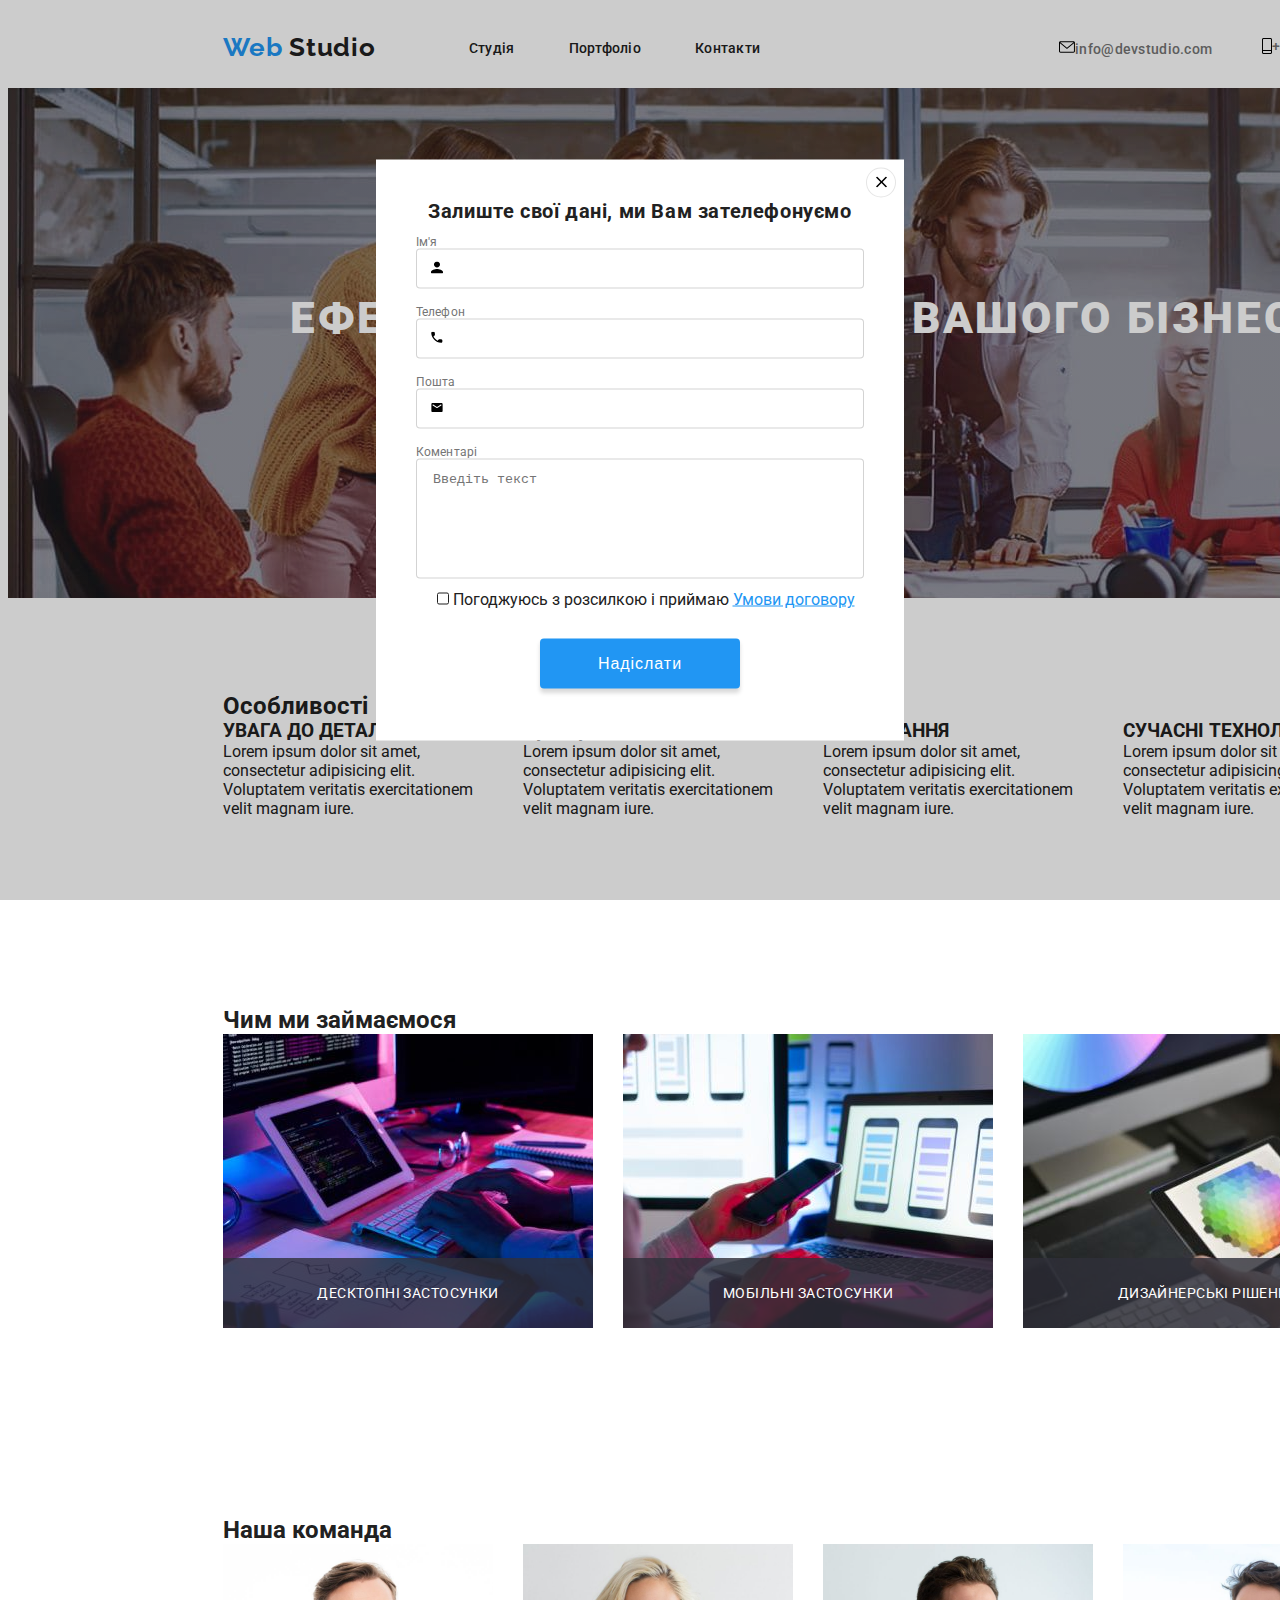
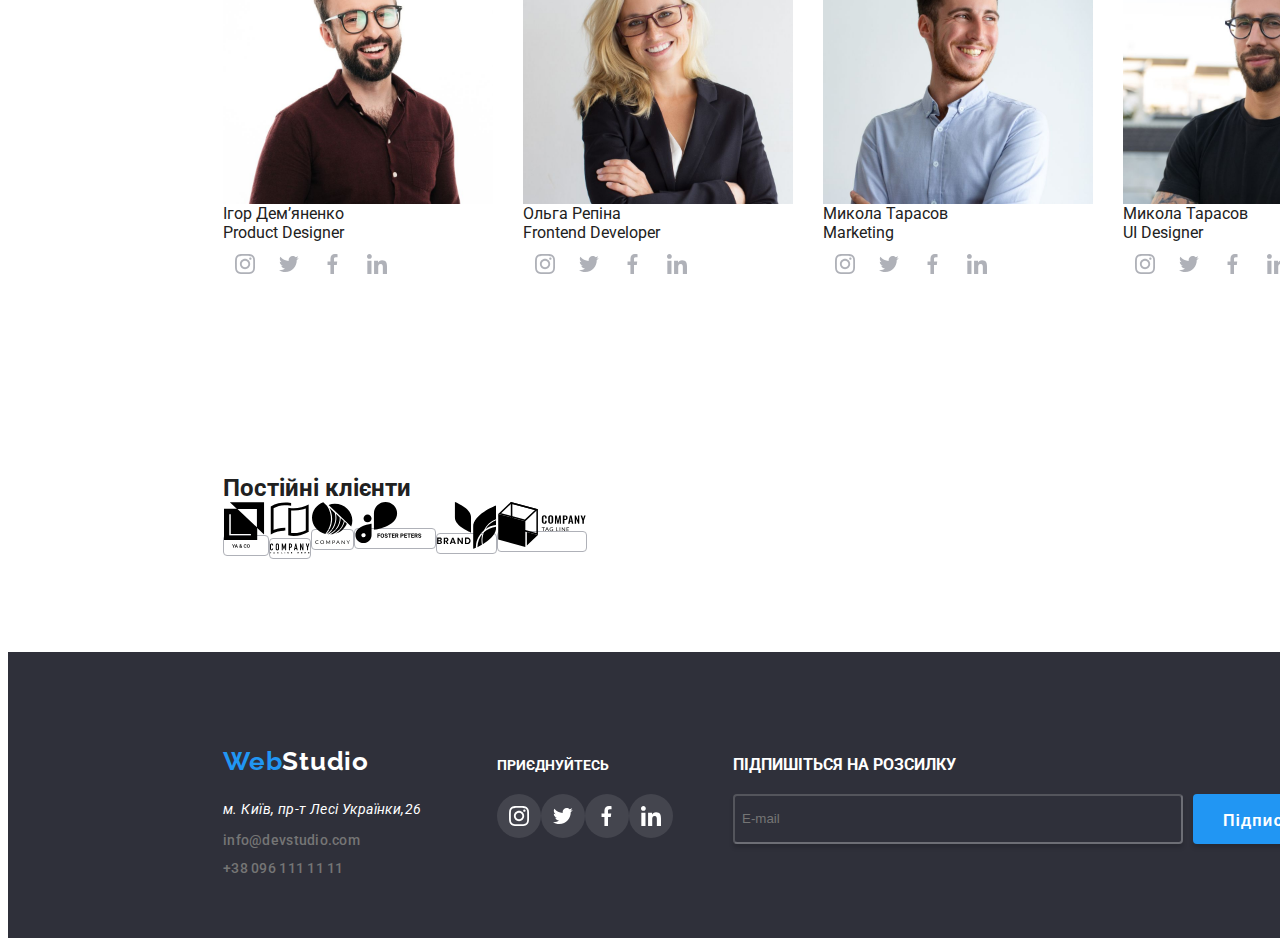
==== commit e3bb1afd: "стилізує футер" ====
--- a/index.html
+++ b/index.html
@@ -376,7 +376,7 @@
             <div class="container footer-items">
                 <div class="footer-contacts">
                 <a class="logo" href="./"><span>Web</span>Studio</a>
-            <address>м. Київ, пр-т Лесі Українки, 26</address>
+            <address>м. Київ, пр-т Лесі Українки,26</address>
             <ul class="contacts-list">    
                 <li class="contact-item">
                     <a class="contact-link" href="mail:info@devstudio.com">info@devstudio.com</a>
--- a/css/main.min.css
+++ b/css/main.min.css
@@ -1 +1 @@
-:root{--accent-color: #2196F3;--primary-text-color: #212121;--secondary-text-color:#757575;--thirdly-text-color: #FFFFFF;--background-color:#2F303A;--svg:#AFB1B8;--card-border-line: #EEEEEE}body{font-family:"Roboto",sans-serif;color:var(--primary-text-color)}*,*::before,*::after{-webkit-box-sizing:border-box;box-sizing:border-box}h1,h2,h3,p,ul{padding:0;margin:0}a{text-decoration:none;margin:0;padding:0;color:var(--primary-text-color)}ul{list-style:none}img{display:block;max-width:100%;height:auto}.section{width:1600px;padding-top:94px;padding-bottom:94px}.container{width:1200px;padding-left:15px;padding-right:15px;margin-left:auto;margin-right:auto}.section.header{padding-top:24px;padding-bottom:25px}.container.nav{display:-webkit-box;display:-ms-flexbox;display:flex;-webkit-box-align:center;-ms-flex-align:center;align-items:center}.logo{font-family:"Raleway";font-style:normal;font-weight:700;font-size:26px;line-height:31px;letter-spacing:.03em;color:#212121}.logo span{color:var(--accent-color)}nav{margin-left:93px}.nav-list{display:-webkit-box;display:-ms-flexbox;display:flex}.nav-item:not(:first-child){margin-left:54px}.nav-link,.contact-link{font-style:normal;font-weight:500;font-size:14px;line-height:16px;letter-spacing:.02em;color:var(--primary-text-color);-webkit-transition:color 250ms cubic-bezier(0.4, 0, 0.2, 1) 250ms;transition:color 250ms cubic-bezier(0.4, 0, 0.2, 1) 250ms}.svg-icon{border-right:10px}.nav-link:hover,.nav-link:focus,.contact-link:hover,.contact-link:focus{color:var(--accent-color)}.contacts-list{display:-webkit-box;display:-ms-flexbox;display:flex;margin-left:auto}.contact-item:not(:first-child){margin-left:50px}.contact-link{color:var(--secondary-text-color);display:-webkit-inline-box;display:-ms-inline-flexbox;display:inline-flex}.hero{padding-top:200px;padding-bottom:200px;background-image:-webkit-gradient(linear, left bottom, left top, from(rgba(47, 48, 58, 0.4)), to(rgba(47, 48, 58, 0.4))),url(/images/images.hero/Img\ \(3\)\ \(1\).jpg);background-image:linear-gradient(0deg, rgba(47, 48, 58, 0.4), rgba(47, 48, 58, 0.4)),url(/images/images.hero/Img\ \(3\)\ \(1\).jpg);background-size:center}section{width:1600px;padding-top:94px;padding-bottom:94px}.hero,footer{background-color:var(--background-color)}.hero-title{font-style:normal;font-weight:900;font-size:44px;line-height:60px;text-align:center;letter-spacing:.06em;text-transform:uppercase;color:var(--thirdly-text-color)}.hero-button{display:-webkit-inline-box;display:-ms-inline-flexbox;display:inline-flex;background-color:var(--accent-color);color:var(--thirdly-text-color);font-weight:700;font-size:16px;line-height:30px;border:none;border-radius:4px;padding:10px 24px;cursor:pointer}.backdrop{z-index:3;position:fixed;top:0;left:0;width:100%;height:100%;background-color:rgba(0,0,0,.2)}.backdrop.is-hidden{opacity:0;pointer-events:none}.modal{position:absolute;top:50%;left:50%;-webkit-transform:translate(-50%, -50%);transform:translate(-50%, -50%);padding:40px;width:528px;height:581px;background-color:var(--thirdly-text-color)}.closebutton{background-color:var(--thirdly-text-color);border:1px solid rgba(0,0,0,.1);border-radius:50%;width:30px;height:30px;position:absolute;top:8px;right:8px}.svgclosebutton{width:11px;height:11px}.modal-title{font-weight:700;font-size:20px;line-height:23px;text-align:center;letter-spacing:.03em;margin-bottom:12px}.modal-icon{position:absolute;top:50%;left:15px}.fields{display:-webkit-box;display:-ms-flexbox;display:flex;-webkit-box-orient:vertical;-webkit-box-direction:normal;-ms-flex-direction:column;flex-direction:column}.field-item:focus-within .modal-icon,.field-item:focus-within label{fill:var(--accent-color)}.field-item:focus-within input,.field-item:focus-within textarea{border:1px solid var(--accent-color)}.field-item{position:relative;text-align:left;font-weight:400;font-size:12px;line-height:14px;letter-spacing:.01em;color:var(--secondary-text-color)}.field-item:not(:last-child){margin-bottom:16px}.field-item input{width:100%;height:40px;padding-left:42px;border:1px solid rgba(33,33,33,.2);border-radius:4px;outline:none}.field-item textarea{resize:none;width:100%;height:120px;padding:12px 16px;outline:none;border:1px solid rgba(33,33,33,.2);border-radius:4px}.checkbox-link{text-decoration:underline;color:var(--accent-color)}.checkbox input{-webkit-appearance:none;-moz-appearance:none;appearance:none}.checkbox-icon{border:1px solid var(--primary-text-color);border-radius:2px;fill:var(--thirdly-text-color)}.checkbox input:checked+.checkbox-icon{background-color:var(--accent-color);border:1px solid var(--accent-color)}.modallink{margin-top:20px}.modal-button{width:200px;height:50px;-webkit-box-shadow:0px 4px 4px rgba(0,0,0,.15);box-shadow:0px 4px 4px rgba(0,0,0,.15);border-radius:4px;background-color:var(--accent-color);border:none;margin-top:30px}.modalbuttontext{font-size:16px;line-height:30px;-webkit-box-align:center;-ms-flex-align:center;align-items:center;text-align:center;letter-spacing:.06em;color:var(--thirdly-text-color)}.fetures{display:-webkit-box;display:-ms-flexbox;display:flex;-webkit-box-pack:justify;-ms-flex-pack:justify;justify-content:space-between}.fetures-item{width:270px}.thumbwhatwedo{position:relative}.overlaywhatwedo{position:absolute;background-color:rgba(47,48,58,.8);color:var(--thirdly-text-color);bottom:0;width:100%;padding:27px}.overlaywhatwedo-text{font-size:14px;line-height:16px;text-align:center;letter-spacing:.03em}.work{display:-webkit-box;display:-ms-flexbox;display:flex;-ms-flex-wrap:wrap;flex-wrap:wrap;margin:-15px}.work-item{width:calc((100% - 90px)/3);margin:15px}.team{display:-webkit-box;display:-ms-flexbox;display:flex;-ms-flex-wrap:wrap;flex-wrap:wrap;margin:-15px}.team-members{width:calc((100% - 120px)/4);margin:15px}.team-members img{height:260px;width:270px}.sosialmedia{display:-webkit-box;display:-ms-flexbox;display:flex}.svglist{display:-webkit-inline-box;display:-ms-inline-flexbox;display:inline-flex;width:44px;height:44px;-webkit-box-pack:center;-ms-flex-pack:center;justify-content:center;-webkit-box-align:center;-ms-flex-align:center;align-items:center;border-radius:50%;background-color:#fff;color:#afb1b8;-webkit-box-orient:horizontal;-webkit-box-direction:normal;-ms-flex-direction:row;flex-direction:row;-webkit-transition:background-color 250ms cubic-bezier(0.4, 0, 0.2, 1),color 250ms cubic-bezier(0.4, 0, 0.2, 1) 250ms;transition:background-color 250ms cubic-bezier(0.4, 0, 0.2, 1),color 250ms cubic-bezier(0.4, 0, 0.2, 1) 250ms}.svgstyle{width:20px;height:20px;fill:currentColor}.svglist:hover,.svglist:focus{background-color:#2196f3;color:#fff}.customers-list{display:-webkit-box;display:-ms-flexbox;display:flex}.customers-link{width:170px;border:1px solid var(--svg);border-radius:4px;color:var(--svg);-webkit-box-orient:horizontal;-webkit-box-direction:normal;-ms-flex-direction:row;flex-direction:row}.customers-link:hover,.customers-link:focus{border:1px solid var(--accent-color)}footer{padding-top:60px;padding-bottom:60px}.footer-items{display:-webkit-box;display:-ms-flexbox;display:flex;-webkit-box-align:baseline;-ms-flex-align:baseline;align-items:baseline}.footer .logo{color:var(--thirdly-text-color)}address{font-size:14px;line-height:24px;letter-spacing:.03em;color:var(--thirdly-text-color);margin-top:20px}.footer .contacts-list{display:block;margin-top:9px}.footer .contact-item:last-child{margin-left:0;margin-top:9px}.footer-contacts{margin-right:70px}.join-networks{color:var(--thirdly-text-color);font-size:14px;line-height:1.2;font-weight:700;text-transform:uppercase}.networks-list{display:-webkit-box;display:-ms-flexbox;display:flex}.networks-link{-webkit-box-pack:center;-ms-flex-pack:center;justify-content:center;-webkit-box-align:center;-ms-flex-align:center;align-items:center;display:-webkit-inline-box;display:-ms-inline-flexbox;display:inline-flex;width:44px;height:44px;border-radius:50%;background-color:rgba(255,255,255,.1);color:#fff;margin-top:20px;-webkit-transition:background-color 250ms cubic-bezier(0.4, 0, 0.2, 1);transition:background-color 250ms cubic-bezier(0.4, 0, 0.2, 1)}.networks-link:not(:first-child){margin-left:10px}.networks-icon{width:20px;height:20px;fill:currentColor}.networks-link:hover,.networks-link:focus{background-color:#2196f3}.footerform{margin-left:60px}.footertext{color:var(--thirdly-text-color)}.footer-input{width:450px;height:50px;border-radius:4px;background-color:var(--background-color);border-color:rgba(255,255,255,.3);-webkit-box-shadow:0px 4px 4px rgba(0,0,0,.15);box-shadow:0px 4px 4px rgba(0,0,0,.15);display:-webkit-box;display:-ms-flexbox;display:flex;margin-top:20px;outline:none}.footer-input::-webkit-input-placeholder{position:relative;left:5px}.footer-input::-moz-placeholder{position:relative;left:5px}.footer-input:-ms-input-placeholder{position:relative;left:5px}.footer-input::-ms-input-placeholder{position:relative;left:5px}.footer-input::placeholder{position:relative;left:5px}input::-webkit-input-placeholder{left:17px}input::-moz-placeholder{left:17px}input:-ms-input-placeholder{left:17px}input::-ms-input-placeholder{left:17px}input::placeholder{left:17px}.footer-button{width:200px;height:50px;background:var(--accent-color);-webkit-box-shadow:0px 4px 4px rgba(0,0,0,.15);box-shadow:0px 4px 4px rgba(0,0,0,.15);border-radius:4px;border:none;color:var(--thirdly-text-color);font-weight:700;font-size:16px;line-height:30px;-webkit-box-align:center;-ms-flex-align:center;align-items:center;text-align:center;letter-spacing:.06em}.send-icon{fill:var(--thirdly-text-color);display:inline-block;width:24px;height:24px;-webkit-box-pack:center;-ms-flex-pack:center;justify-content:center;-webkit-box-align:center;-ms-flex-align:center;align-items:center}.footer-button::after{content:"";background-image:url(../images/yflf/iconsend.svg);color:var(--thirdly-text-color);display:inline-block;width:24px;height:24px;position:relative;top:6px;left:4px}.filter{display:-webkit-box;display:-ms-flexbox;display:flex;-webkit-box-pack:center;-ms-flex-pack:center;justify-content:center;margin-bottom:50px}.filter-item:not(:last-child){margin-right:8px}.filter-btn{border-radius:4px;border:none;padding:6px 26px;font-weight:500;font-size:16px;line-height:26px;text-align:center;letter-spacing:.03em;background:#f5f4fa;-webkit-transition:background-color 250ms cubic-bezier(0.4, 0, 0.2, 1),color 250ms cubic-bezier(0.4, 0, 0.2, 1) 250ms;transition:background-color 250ms cubic-bezier(0.4, 0, 0.2, 1),color 250ms cubic-bezier(0.4, 0, 0.2, 1) 250ms}.filter-btn:hover,.filter-btn:focus{background:var(--accent-color);color:var(--thirdly-text-color);-webkit-box-shadow:0px 3px 1px rgba(0,0,0,.1),0px 1px 2px rgba(0,0,0,.08),0px 2px 2px rgba(0,0,0,.12);box-shadow:0px 3px 1px rgba(0,0,0,.1),0px 1px 2px rgba(0,0,0,.08),0px 2px 2px rgba(0,0,0,.12)}.examples{margin:-15px;display:-webkit-box;display:-ms-flexbox;display:flex;-ms-flex-wrap:wrap;flex-wrap:wrap}.examples-link{width:calc((100% - 90px)/3);margin:15px}.thumb{position:relative;overflow:hidden}.overlay{background-color:rgba(33,150,243,.9);padding:69px 24px;position:absolute;top:0;left:0;width:100%;height:100%;-webkit-transform:translateY(100%);transform:translateY(100%);-webkit-transition:-webkit-transform 250ms cubic-bezier(0.4, 0, 0.2, 1);transition:-webkit-transform 250ms cubic-bezier(0.4, 0, 0.2, 1);transition:transform 250ms cubic-bezier(0.4, 0, 0.2, 1);transition:transform 250ms cubic-bezier(0.4, 0, 0.2, 1), -webkit-transform 250ms cubic-bezier(0.4, 0, 0.2, 1)}.examples-link:hover .overlay,.examples-link:focus .overlay{-webkit-transform:translateY(0);transform:translateY(0)}.examples-link:hover .link-text,.examples-link:focus .link-text{-webkit-box-shadow:0px 1px 1px rgba(0,0,0,.12),0px 4px 4px rgba(0,0,0,.06),1px 4px 6px rgba(0,0,0,.16);box-shadow:0px 1px 1px rgba(0,0,0,.12),0px 4px 4px rgba(0,0,0,.06),1px 4px 6px rgba(0,0,0,.16)}.overlay-text{font-size:18px;line-height:28px;letter-spacing:.03em;color:var(--thirdly-text-color)}.link-text{padding:20px 24px;border-left:1px solid var(--card-border-line);border-right:1px solid var(--card-border-line);border-bottom:1px solid var(--card-border-line)}/*# sourceMappingURL=main.min.css.map */+:root{--accent-color: #2196F3;--primary-text-color: #212121;--secondary-text-color:#757575;--thirdly-text-color: #FFFFFF;--background-color:#2F303A;--svg:#AFB1B8;--card-border-line: #EEEEEE}body{font-family:"Roboto",sans-serif;color:var(--primary-text-color)}*,*::before,*::after{-webkit-box-sizing:border-box;box-sizing:border-box}h1,h2,h3,p,ul{padding:0;margin:0}a{text-decoration:none;margin:0;padding:0;color:var(--primary-text-color)}ul{list-style:none}img{display:block;max-width:100%;height:auto}.section{width:1600px;padding-top:94px;padding-bottom:94px}.container{width:1200px;padding-left:15px;padding-right:15px;margin-left:auto;margin-right:auto}.section.header{padding-top:24px;padding-bottom:25px}.container.nav{display:-webkit-box;display:-ms-flexbox;display:flex;-webkit-box-align:center;-ms-flex-align:center;align-items:center}.logo{font-family:"Raleway";font-style:normal;font-weight:700;font-size:26px;line-height:31px;letter-spacing:.03em;color:#212121}.logo span{color:var(--accent-color)}nav{margin-left:93px}.nav-list{display:-webkit-box;display:-ms-flexbox;display:flex}.nav-item:not(:first-child){margin-left:54px}.nav-link,.contact-link{font-style:normal;font-weight:500;font-size:14px;line-height:16px;letter-spacing:.02em;color:var(--primary-text-color);-webkit-transition:color 250ms cubic-bezier(0.4, 0, 0.2, 1) 250ms;transition:color 250ms cubic-bezier(0.4, 0, 0.2, 1) 250ms}.svg-icon{border-right:10px}.nav-link:hover,.nav-link:focus,.contact-link:hover,.contact-link:focus{color:var(--accent-color)}.contacts-list{display:-webkit-box;display:-ms-flexbox;display:flex;margin-left:auto}.contact-item:not(:first-child){margin-left:50px}.contact-link{color:var(--secondary-text-color);display:-webkit-inline-box;display:-ms-inline-flexbox;display:inline-flex}.hero{padding-top:200px;padding-bottom:200px;background-image:-webkit-gradient(linear, left bottom, left top, from(rgba(47, 48, 58, 0.4)), to(rgba(47, 48, 58, 0.4))),url(/images/images.hero/Img\ \(3\)\ \(1\).jpg);background-image:linear-gradient(0deg, rgba(47, 48, 58, 0.4), rgba(47, 48, 58, 0.4)),url(/images/images.hero/Img\ \(3\)\ \(1\).jpg);background-size:center}section{width:1600px;padding-top:94px;padding-bottom:94px}.hero,footer{background-color:var(--background-color)}.hero-title{font-style:normal;font-weight:900;font-size:44px;line-height:60px;text-align:center;letter-spacing:.06em;text-transform:uppercase;color:var(--thirdly-text-color)}.hero-button{display:-webkit-inline-box;display:-ms-inline-flexbox;display:inline-flex;background-color:var(--accent-color);color:var(--thirdly-text-color);font-weight:700;font-size:16px;line-height:30px;border:none;border-radius:4px;padding:10px 24px;cursor:pointer}.backdrop{z-index:3;position:fixed;top:0;left:0;width:100%;height:100%;background-color:rgba(0,0,0,.2)}.backdrop.is-hidden{opacity:0;pointer-events:none}.modal{position:absolute;top:50%;left:50%;-webkit-transform:translate(-50%, -50%);transform:translate(-50%, -50%);padding:40px;width:528px;height:581px;background-color:var(--thirdly-text-color)}.closebutton{background-color:var(--thirdly-text-color);border:1px solid rgba(0,0,0,.1);border-radius:50%;width:30px;height:30px;position:absolute;top:8px;right:8px}.svgclosebutton{width:11px;height:11px}.modal-title{font-weight:700;font-size:20px;line-height:23px;text-align:center;letter-spacing:.03em;margin-bottom:12px}.modal-icon{position:absolute;top:50%;left:15px}.fields{display:-webkit-box;display:-ms-flexbox;display:flex;-webkit-box-orient:vertical;-webkit-box-direction:normal;-ms-flex-direction:column;flex-direction:column}.field-item:focus-within .modal-icon,.field-item:focus-within label{fill:var(--accent-color)}.field-item:focus-within input,.field-item:focus-within textarea{border:1px solid var(--accent-color)}.field-item{position:relative;text-align:left;font-weight:400;font-size:12px;line-height:14px;letter-spacing:.01em;color:var(--secondary-text-color)}.field-item:not(:last-child){margin-bottom:16px}.field-item input{width:100%;height:40px;padding-left:42px;border:1px solid rgba(33,33,33,.2);border-radius:4px;outline:none}.field-item textarea{resize:none;width:100%;height:120px;padding:12px 16px;outline:none;border:1px solid rgba(33,33,33,.2);border-radius:4px}.checkbox-link{text-decoration:underline;color:var(--accent-color)}.checkbox input{-webkit-appearance:none;-moz-appearance:none;appearance:none}.checkbox-icon{border:1px solid var(--primary-text-color);border-radius:2px;fill:var(--thirdly-text-color)}.checkbox input:checked+.checkbox-icon{background-color:var(--accent-color);border:1px solid var(--accent-color)}.modallink{margin-top:20px}.modal-button{width:200px;height:50px;-webkit-box-shadow:0px 4px 4px rgba(0,0,0,.15);box-shadow:0px 4px 4px rgba(0,0,0,.15);border-radius:4px;background-color:var(--accent-color);border:none;margin-top:30px}.modalbuttontext{font-size:16px;line-height:30px;-webkit-box-align:center;-ms-flex-align:center;align-items:center;text-align:center;letter-spacing:.06em;color:var(--thirdly-text-color)}.fetures{display:-webkit-box;display:-ms-flexbox;display:flex;-webkit-box-pack:justify;-ms-flex-pack:justify;justify-content:space-between}.fetures-item{width:270px}.thumbwhatwedo{position:relative}.overlaywhatwedo{position:absolute;background-color:rgba(47,48,58,.8);color:var(--thirdly-text-color);bottom:0;width:100%;padding:27px}.overlaywhatwedo-text{font-size:14px;line-height:16px;text-align:center;letter-spacing:.03em}.work{display:-webkit-box;display:-ms-flexbox;display:flex;-ms-flex-wrap:wrap;flex-wrap:wrap;margin:-15px}.work-item{width:calc((100% - 90px)/3);margin:15px}.team{display:-webkit-box;display:-ms-flexbox;display:flex;-ms-flex-wrap:wrap;flex-wrap:wrap;margin:-15px}.team-members{width:calc((100% - 120px)/4);margin:15px}.team-members img{height:260px;width:270px}.sosialmedia{display:-webkit-box;display:-ms-flexbox;display:flex}.svglist{display:-webkit-inline-box;display:-ms-inline-flexbox;display:inline-flex;width:44px;height:44px;-webkit-box-pack:center;-ms-flex-pack:center;justify-content:center;-webkit-box-align:center;-ms-flex-align:center;align-items:center;border-radius:50%;background-color:#fff;color:#afb1b8;-webkit-box-orient:horizontal;-webkit-box-direction:normal;-ms-flex-direction:row;flex-direction:row;-webkit-transition:background-color 250ms cubic-bezier(0.4, 0, 0.2, 1),color 250ms cubic-bezier(0.4, 0, 0.2, 1) 250ms;transition:background-color 250ms cubic-bezier(0.4, 0, 0.2, 1),color 250ms cubic-bezier(0.4, 0, 0.2, 1) 250ms}.svgstyle{width:20px;height:20px;fill:currentColor}.svglist:hover,.svglist:focus{background-color:#2196f3;color:#fff}.customers-list{display:-webkit-box;display:-ms-flexbox;display:flex}.customers-link{width:170px;border:1px solid var(--svg);border-radius:4px;color:var(--svg);-webkit-box-orient:horizontal;-webkit-box-direction:normal;-ms-flex-direction:row;flex-direction:row}.customers-link:hover,.customers-link:focus{border:1px solid var(--accent-color)}footer{padding-top:60px;padding-bottom:60px}.footer-items{display:-webkit-box;display:-ms-flexbox;display:flex;-webkit-box-align:baseline;-ms-flex-align:baseline;align-items:baseline}.footer .logo{color:var(--thirdly-text-color)}address{font-size:14px;line-height:24px;letter-spacing:.03em;color:var(--thirdly-text-color);margin-top:20px}.footer .contacts-list{display:block;margin-top:9px}.footer .contact-item:last-child{margin-left:0;margin-top:9px}.footer-contacts{height:81px;width:231px;margin-right:70px}.join-networks{color:var(--thirdly-text-color);font-size:14px;line-height:1.2;font-weight:700;text-transform:uppercase}.networks-list{display:-webkit-box;display:-ms-flexbox;display:flex}.networks-link{-webkit-box-pack:center;-ms-flex-pack:center;justify-content:center;-webkit-box-align:center;-ms-flex-align:center;align-items:center;display:-webkit-inline-box;display:-ms-inline-flexbox;display:inline-flex;width:44px;height:44px;border-radius:50%;background-color:rgba(255,255,255,.1);color:#fff;margin-top:20px;-webkit-transition:background-color 250ms cubic-bezier(0.4, 0, 0.2, 1);transition:background-color 250ms cubic-bezier(0.4, 0, 0.2, 1)}.networks-link:not(:first-child){margin-left:10px}.networks-icon{width:20px;height:20px;fill:currentColor}.networks-link:hover,.networks-link:focus{background-color:#2196f3}.footerform{margin-left:60px}.footertext{color:var(--thirdly-text-color)}.footer-input{width:450px;height:50px;border-radius:4px;background-color:var(--background-color);border-color:rgba(255,255,255,.3);-webkit-box-shadow:0px 4px 4px rgba(0,0,0,.15);box-shadow:0px 4px 4px rgba(0,0,0,.15);display:-webkit-box;display:-ms-flexbox;display:flex;margin-top:20px;outline:none}.footer-input::-webkit-input-placeholder{position:relative;left:5px}.footer-input::-moz-placeholder{position:relative;left:5px}.footer-input:-ms-input-placeholder{position:relative;left:5px}.footer-input::-ms-input-placeholder{position:relative;left:5px}.footer-input::placeholder{position:relative;left:5px}.footerline{display:-webkit-box;display:-ms-flexbox;display:flex;-webkit-box-orient:horizontal;-webkit-box-direction:normal;-ms-flex-direction:row;flex-direction:row}input::-webkit-input-placeholder{left:17px}input::-moz-placeholder{left:17px}input:-ms-input-placeholder{left:17px}input::-ms-input-placeholder{left:17px}input::placeholder{left:17px}.footer-button{width:200px;height:50px;background:var(--accent-color);-webkit-box-shadow:0px 4px 4px rgba(0,0,0,.15);box-shadow:0px 4px 4px rgba(0,0,0,.15);border-radius:4px;border:none;color:var(--thirdly-text-color);font-weight:700;font-size:16px;line-height:30px;-webkit-box-align:center;-ms-flex-align:center;align-items:center;text-align:center;letter-spacing:.06em;margin-top:20px;margin-left:10px}.send-icon{fill:var(--thirdly-text-color);display:inline-block;width:24px;height:24px;-webkit-box-pack:center;-ms-flex-pack:center;justify-content:center;-webkit-box-align:center;-ms-flex-align:center;align-items:center}.footer-button::after{content:"";background-image:url(../images/yflf/iconsend.svg);color:var(--thirdly-text-color);display:inline-block;width:24px;height:24px;position:relative;top:6px;left:4px}.filter{display:-webkit-box;display:-ms-flexbox;display:flex;-webkit-box-pack:center;-ms-flex-pack:center;justify-content:center;margin-bottom:50px}.filter-item:not(:last-child){margin-right:8px}.filter-btn{border-radius:4px;border:none;padding:6px 26px;font-weight:500;font-size:16px;line-height:26px;text-align:center;letter-spacing:.03em;background:#f5f4fa;-webkit-transition:background-color 250ms cubic-bezier(0.4, 0, 0.2, 1),color 250ms cubic-bezier(0.4, 0, 0.2, 1) 250ms;transition:background-color 250ms cubic-bezier(0.4, 0, 0.2, 1),color 250ms cubic-bezier(0.4, 0, 0.2, 1) 250ms}.filter-btn:hover,.filter-btn:focus{background:var(--accent-color);color:var(--thirdly-text-color);-webkit-box-shadow:0px 3px 1px rgba(0,0,0,.1),0px 1px 2px rgba(0,0,0,.08),0px 2px 2px rgba(0,0,0,.12);box-shadow:0px 3px 1px rgba(0,0,0,.1),0px 1px 2px rgba(0,0,0,.08),0px 2px 2px rgba(0,0,0,.12)}.examples{margin:-15px;display:-webkit-box;display:-ms-flexbox;display:flex;-ms-flex-wrap:wrap;flex-wrap:wrap}.examples-link{width:calc((100% - 90px)/3);margin:15px}.thumb{position:relative;overflow:hidden}.overlay{background-color:rgba(33,150,243,.9);padding:69px 24px;position:absolute;top:0;left:0;width:100%;height:100%;-webkit-transform:translateY(100%);transform:translateY(100%);-webkit-transition:-webkit-transform 250ms cubic-bezier(0.4, 0, 0.2, 1);transition:-webkit-transform 250ms cubic-bezier(0.4, 0, 0.2, 1);transition:transform 250ms cubic-bezier(0.4, 0, 0.2, 1);transition:transform 250ms cubic-bezier(0.4, 0, 0.2, 1), -webkit-transform 250ms cubic-bezier(0.4, 0, 0.2, 1)}.examples-link:hover .overlay,.examples-link:focus .overlay{-webkit-transform:translateY(0);transform:translateY(0)}.examples-link:hover .link-text,.examples-link:focus .link-text{-webkit-box-shadow:0px 1px 1px rgba(0,0,0,.12),0px 4px 4px rgba(0,0,0,.06),1px 4px 6px rgba(0,0,0,.16);box-shadow:0px 1px 1px rgba(0,0,0,.12),0px 4px 4px rgba(0,0,0,.06),1px 4px 6px rgba(0,0,0,.16)}.overlay-text{font-size:18px;line-height:28px;letter-spacing:.03em;color:var(--thirdly-text-color)}.link-text{padding:20px 24px;border-left:1px solid var(--card-border-line);border-right:1px solid var(--card-border-line);border-bottom:1px solid var(--card-border-line)}/*# sourceMappingURL=main.min.css.map */